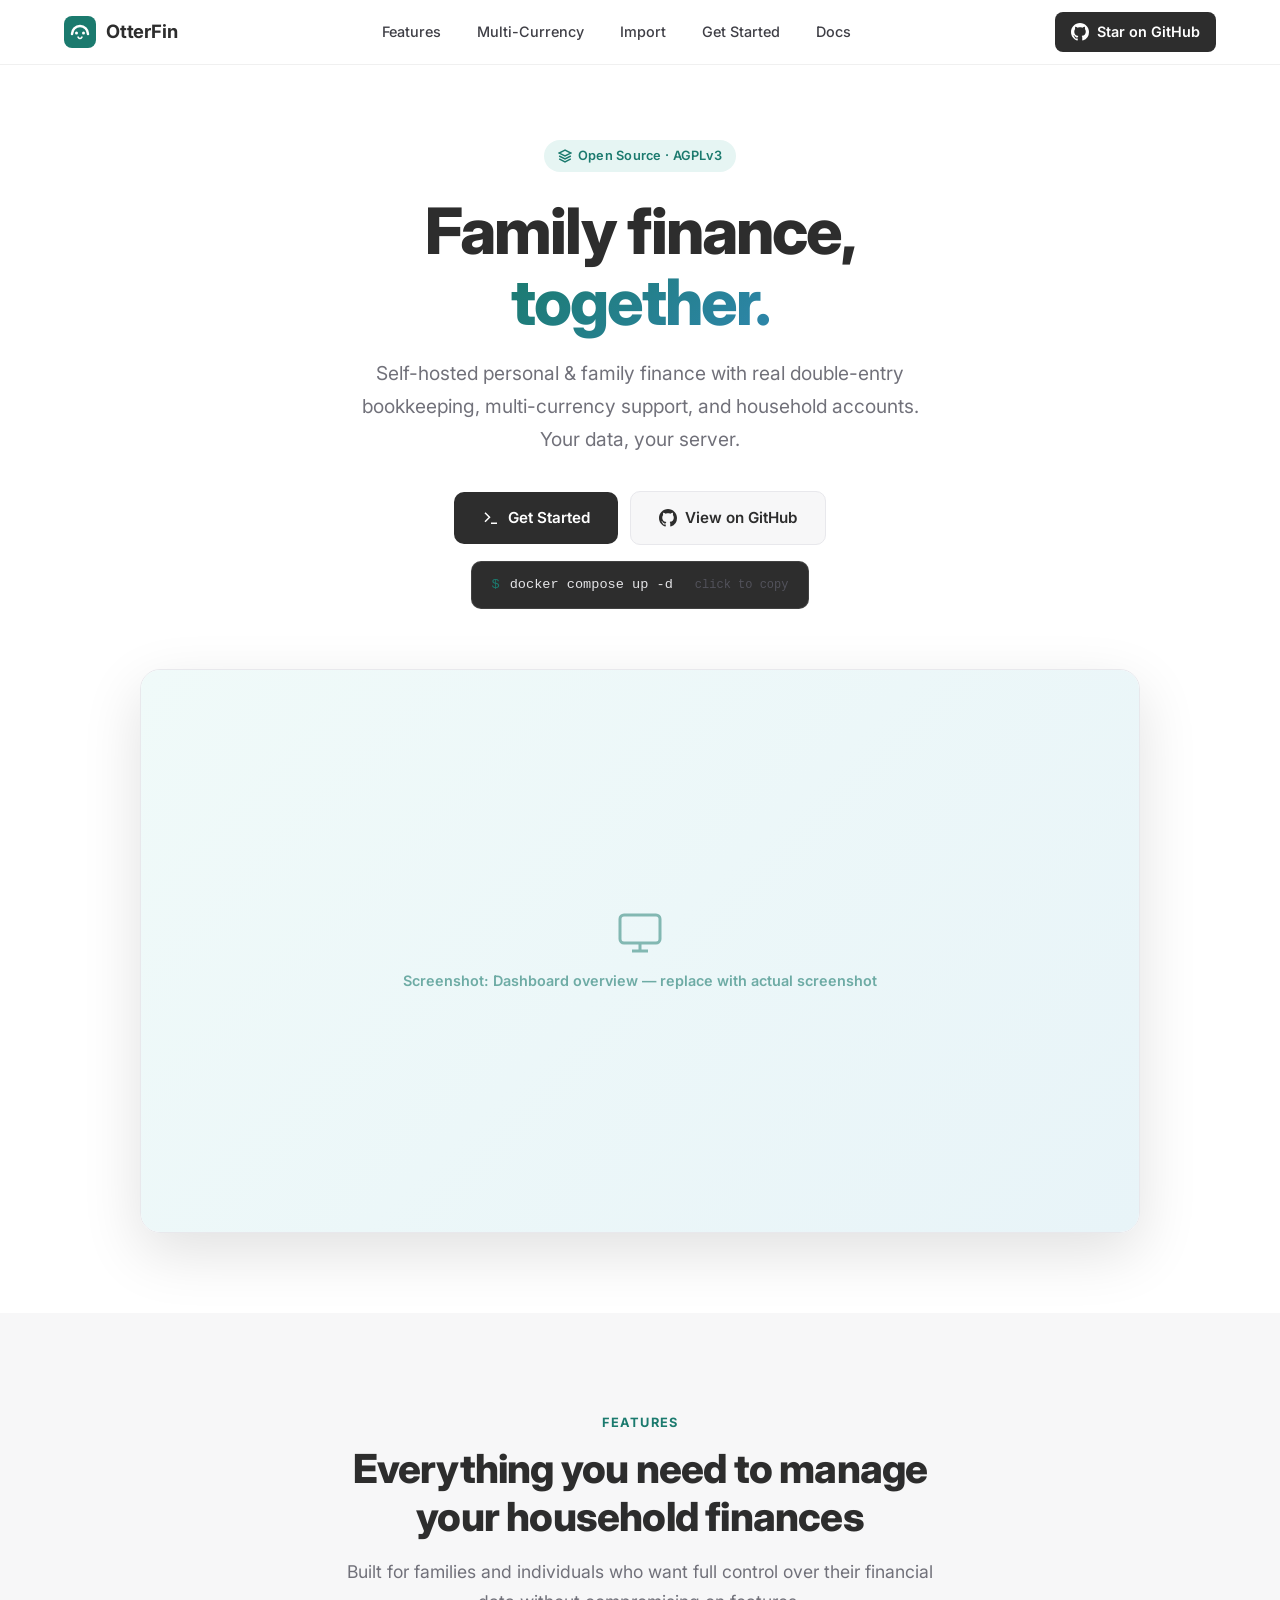
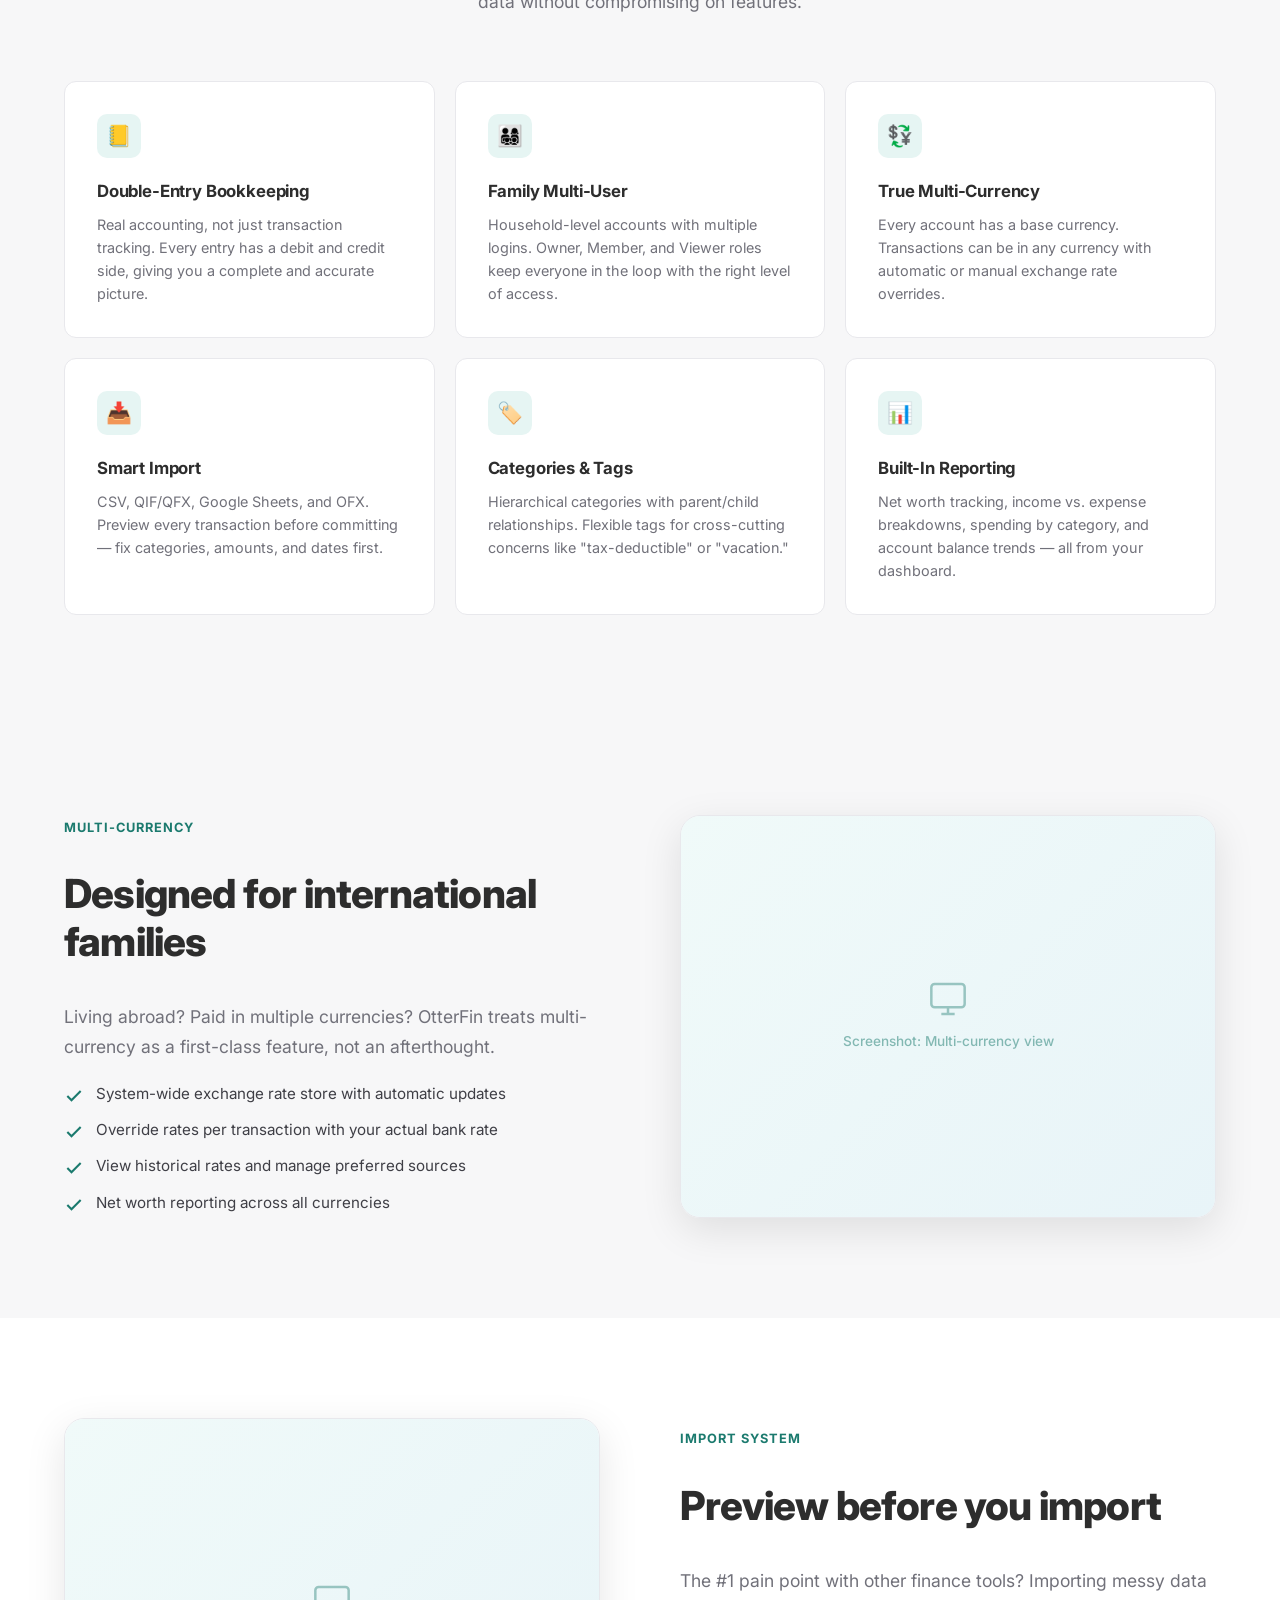
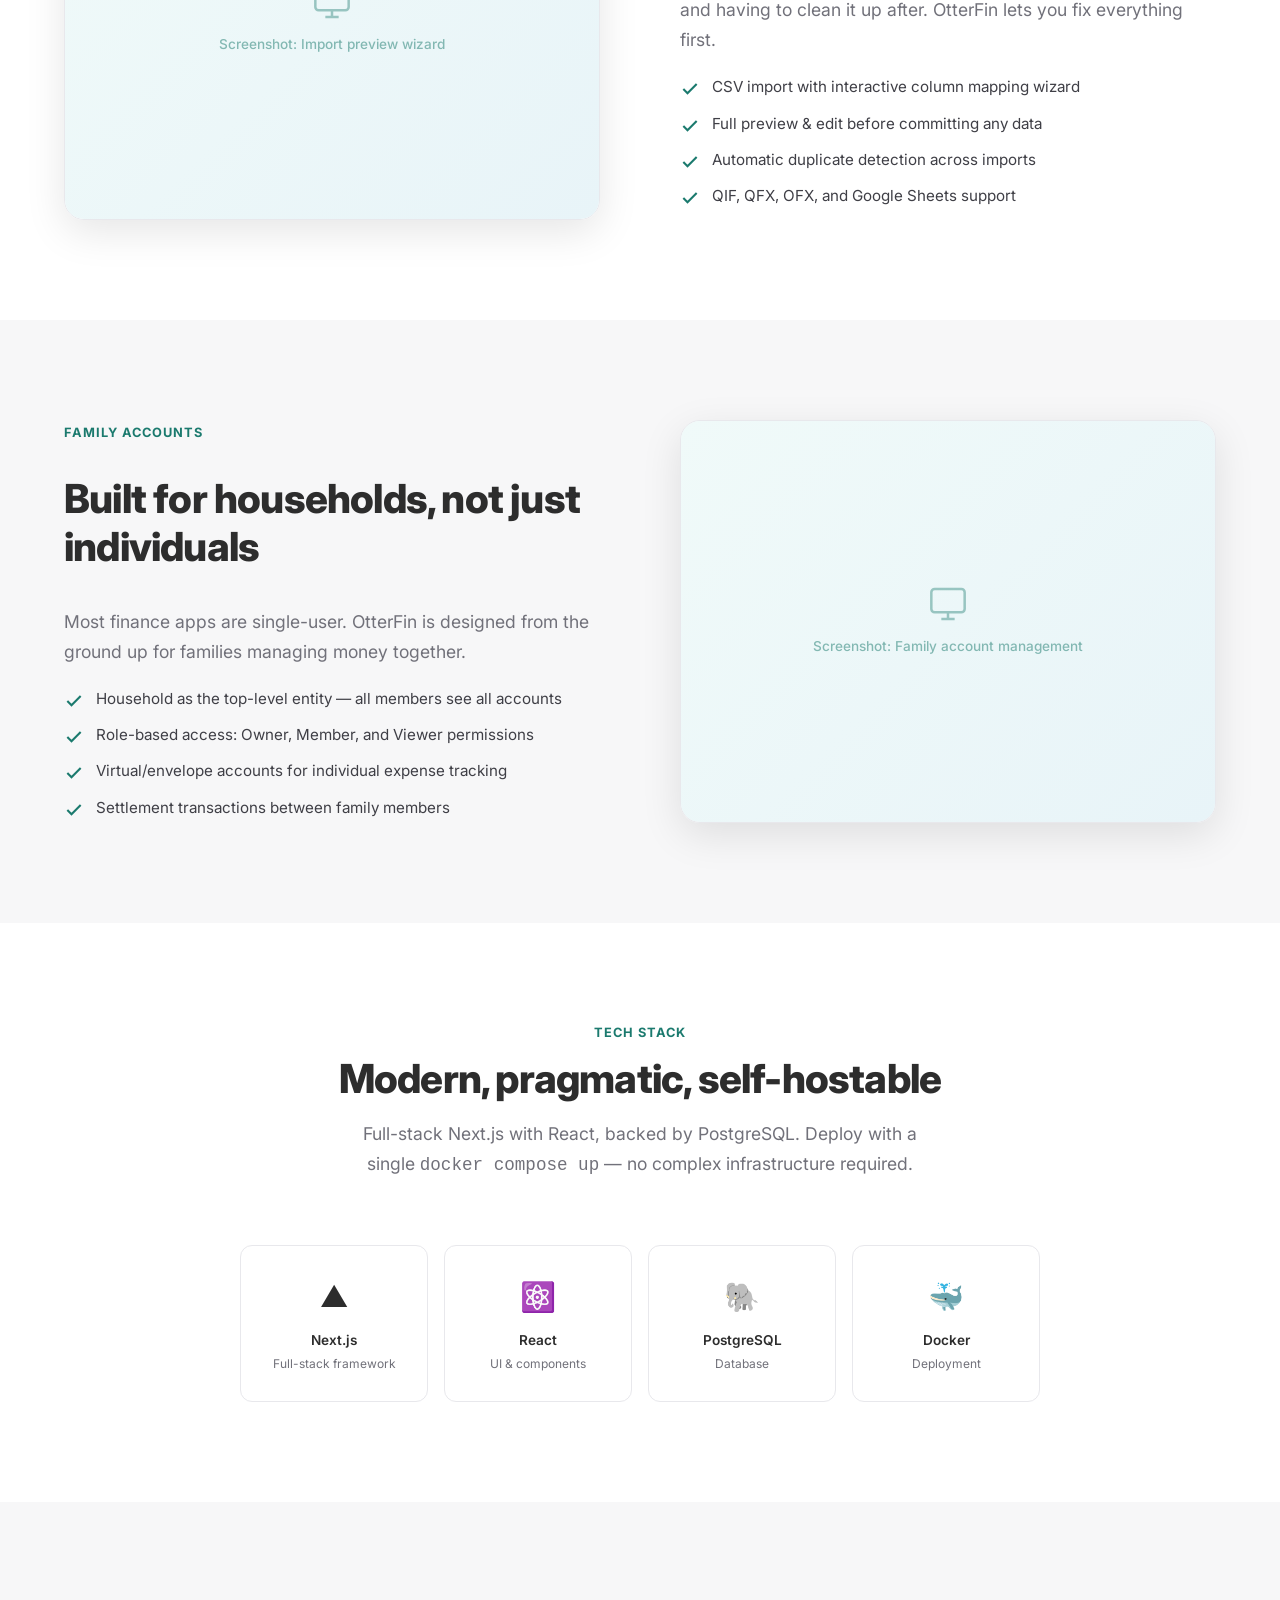
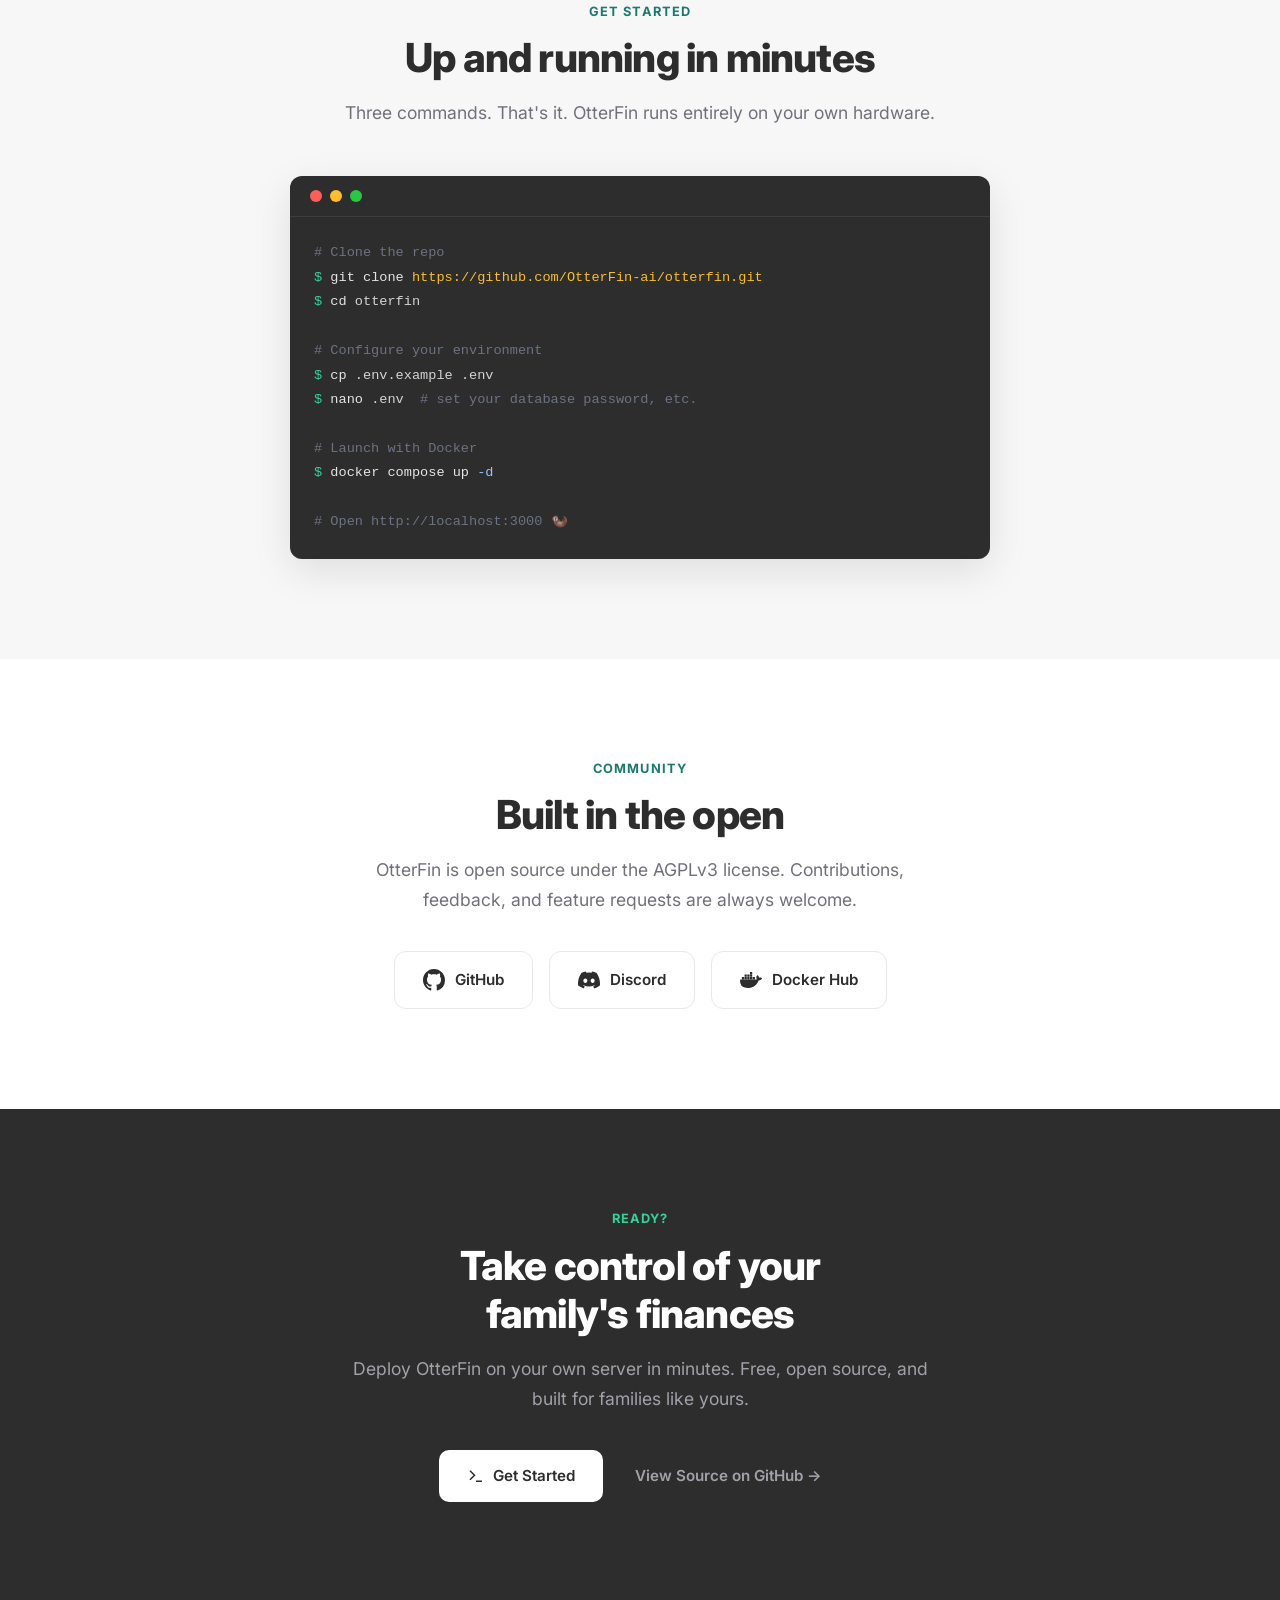
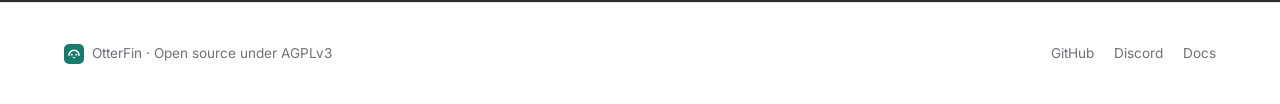
==== index.html @ 22806e37 "Add open-source landing page Single-page static site for GitHub Pages. Covers features, multi-curren" ====
<!DOCTYPE html>
<html lang="en">
<head>
  <meta charset="UTF-8">
  <meta name="viewport" content="width=device-width, initial-scale=1.0">
  <title>OtterFin — Family Finance, Together</title>
  <meta name="description" content="Self-hosted, open-source personal and family finance. Double-entry bookkeeping, multi-currency, multi-user households. Deploy with Docker in minutes.">
  <link rel="preconnect" href="https://fonts.googleapis.com">
  <link rel="preconnect" href="https://fonts.gstatic.com" crossorigin>
  <link href="https://fonts.googleapis.com/css2?family=Inter:wght@400;500;600;700;800&display=swap" rel="stylesheet">
  <style>
    /* ===== Reset & Base ===== */
    *, *::before, *::after { box-sizing: border-box; margin: 0; padding: 0; }

    :root {
      --teal: #1B7A6E;
      --teal-dark: #155f56;
      --teal-light: #e6f5f3;
      --ocean: #2E86AB;
      --brown: #8B6914;
      --cream: #FFF8F0;
      --charcoal: #2D2D2D;
      --gray-100: #f7f7f8;
      --gray-200: #e8e8ec;
      --gray-300: #d1d1d8;
      --gray-500: #71717a;
      --gray-700: #3f3f46;
      --radius: 12px;
      --radius-lg: 20px;
      --shadow-sm: 0 1px 2px rgba(0,0,0,0.05);
      --shadow-md: 0 4px 12px rgba(0,0,0,0.08);
      --shadow-lg: 0 12px 40px rgba(0,0,0,0.1);
      --shadow-xl: 0 20px 60px rgba(0,0,0,0.12);
    }

    html { scroll-behavior: smooth; }

    body {
      font-family: 'Inter', -apple-system, BlinkMacSystemFont, sans-serif;
      color: var(--charcoal);
      background: #fff;
      line-height: 1.6;
      -webkit-font-smoothing: antialiased;
    }

    a { color: inherit; text-decoration: none; }
    img { max-width: 100%; display: block; }

    /* ===== Utility ===== */
    .container {
      max-width: 1200px;
      margin: 0 auto;
      padding: 0 24px;
    }

    .badge {
      display: inline-flex;
      align-items: center;
      gap: 6px;
      padding: 6px 14px;
      border-radius: 100px;
      font-size: 0.8rem;
      font-weight: 600;
      letter-spacing: 0.02em;
    }

    .badge--teal {
      background: var(--teal-light);
      color: var(--teal);
    }

    .btn {
      display: inline-flex;
      align-items: center;
      gap: 8px;
      padding: 14px 28px;
      border-radius: 10px;
      font-size: 0.95rem;
      font-weight: 600;
      border: none;
      cursor: pointer;
      transition: all 0.2s ease;
      text-decoration: none;
    }

    .btn--primary {
      background: var(--charcoal);
      color: #fff;
    }
    .btn--primary:hover {
      background: #1a1a1a;
      transform: translateY(-1px);
      box-shadow: var(--shadow-md);
    }

    .btn--secondary {
      background: var(--gray-100);
      color: var(--charcoal);
      border: 1px solid var(--gray-200);
    }
    .btn--secondary:hover {
      background: var(--gray-200);
      transform: translateY(-1px);
    }

    .btn--ghost {
      background: transparent;
      color: var(--charcoal);
      padding: 14px 20px;
    }
    .btn--ghost:hover {
      background: var(--gray-100);
    }

    .section-label {
      font-size: 0.8rem;
      font-weight: 700;
      text-transform: uppercase;
      letter-spacing: 0.08em;
      color: var(--teal);
      margin-bottom: 12px;
    }

    .section-title {
      font-size: clamp(1.8rem, 4vw, 2.5rem);
      font-weight: 800;
      line-height: 1.2;
      letter-spacing: -0.02em;
      margin-bottom: 16px;
    }

    .section-subtitle {
      font-size: 1.1rem;
      color: var(--gray-500);
      max-width: 600px;
      line-height: 1.7;
    }

    /* ===== Nav ===== */
    .nav {
      position: fixed;
      top: 0;
      left: 0;
      right: 0;
      z-index: 100;
      background: rgba(255,255,255,0.85);
      backdrop-filter: blur(20px);
      -webkit-backdrop-filter: blur(20px);
      border-bottom: 1px solid rgba(0,0,0,0.06);
    }

    .nav__inner {
      display: flex;
      align-items: center;
      justify-content: space-between;
      height: 64px;
    }

    .nav__logo {
      display: flex;
      align-items: center;
      gap: 10px;
      font-size: 1.15rem;
      font-weight: 700;
      letter-spacing: -0.01em;
    }

    .nav__logo svg {
      width: 32px;
      height: 32px;
    }

    .nav__links {
      display: flex;
      align-items: center;
      gap: 4px;
      list-style: none;
    }

    .nav__links a {
      padding: 8px 16px;
      border-radius: 8px;
      font-size: 0.9rem;
      font-weight: 500;
      color: var(--gray-700);
      transition: all 0.15s ease;
    }
    .nav__links a:hover {
      background: var(--gray-100);
      color: var(--charcoal);
    }

    .nav__cta {
      display: flex;
      align-items: center;
      gap: 8px;
    }

    .nav__github {
      display: inline-flex;
      align-items: center;
      gap: 8px;
      padding: 8px 16px;
      border-radius: 8px;
      font-size: 0.9rem;
      font-weight: 600;
      background: var(--charcoal);
      color: #fff;
      transition: all 0.2s;
    }
    .nav__github:hover {
      background: #1a1a1a;
    }
    .nav__github svg { width: 18px; height: 18px; }

    .nav__mobile-toggle {
      display: none;
      background: none;
      border: none;
      cursor: pointer;
      padding: 8px;
    }

    /* ===== Hero ===== */
    .hero {
      padding: 140px 0 80px;
      text-align: center;
      overflow: hidden;
    }

    .hero__badge {
      margin-bottom: 24px;
    }

    .hero__title {
      font-size: clamp(2.5rem, 6vw, 4rem);
      font-weight: 800;
      line-height: 1.1;
      letter-spacing: -0.03em;
      margin-bottom: 20px;
      max-width: 800px;
      margin-left: auto;
      margin-right: auto;
    }

    .hero__title .highlight {
      background: linear-gradient(135deg, var(--teal), var(--ocean));
      -webkit-background-clip: text;
      -webkit-text-fill-color: transparent;
      background-clip: text;
    }

    .hero__subtitle {
      font-size: 1.2rem;
      color: var(--gray-500);
      max-width: 580px;
      margin: 0 auto 36px;
      line-height: 1.7;
    }

    .hero__actions {
      display: flex;
      align-items: center;
      justify-content: center;
      gap: 12px;
      margin-bottom: 16px;
      flex-wrap: wrap;
    }

    .hero__terminal {
      display: inline-flex;
      align-items: center;
      gap: 10px;
      background: var(--charcoal);
      color: #a1a1aa;
      padding: 12px 20px;
      border-radius: 10px;
      font-family: 'SF Mono', 'Fira Code', monospace;
      font-size: 0.85rem;
      margin-bottom: 60px;
      cursor: pointer;
      transition: all 0.2s;
      border: 1px solid rgba(255,255,255,0.1);
    }
    .hero__terminal:hover {
      border-color: rgba(255,255,255,0.2);
    }
    .hero__terminal code { color: #e4e4e7; }
    .hero__terminal .prompt { color: var(--teal); }
    .hero__terminal .copy-hint {
      font-size: 0.75rem;
      color: #52525b;
      margin-left: 12px;
    }

    .hero__screenshot {
      max-width: 1000px;
      margin: 0 auto;
      border-radius: var(--radius-lg);
      overflow: hidden;
      box-shadow: var(--shadow-xl);
      border: 1px solid var(--gray-200);
    }

    .hero__screenshot-placeholder {
      background: linear-gradient(135deg, #f0faf9, #e8f4f8);
      aspect-ratio: 16/9;
      display: flex;
      flex-direction: column;
      align-items: center;
      justify-content: center;
      gap: 12px;
      color: var(--teal);
      font-weight: 600;
    }
    .hero__screenshot-placeholder svg { width: 48px; height: 48px; opacity: 0.5; }
    .hero__screenshot-placeholder span { opacity: 0.6; font-size: 0.9rem; }

    /* ===== Features Grid ===== */
    .features {
      padding: 100px 0;
      background: var(--gray-100);
    }

    .features__header {
      text-align: center;
      margin-bottom: 64px;
    }
    .features__header .section-subtitle {
      margin: 0 auto;
    }

    .features__grid {
      display: grid;
      grid-template-columns: repeat(3, 1fr);
      gap: 20px;
    }

    .feature-card {
      background: #fff;
      border-radius: var(--radius);
      padding: 32px;
      border: 1px solid var(--gray-200);
      transition: all 0.2s ease;
    }
    .feature-card:hover {
      border-color: var(--gray-300);
      box-shadow: var(--shadow-md);
      transform: translateY(-2px);
    }

    .feature-card__icon {
      width: 44px;
      height: 44px;
      border-radius: 10px;
      background: var(--teal-light);
      color: var(--teal);
      display: flex;
      align-items: center;
      justify-content: center;
      margin-bottom: 20px;
      font-size: 1.3rem;
    }

    .feature-card__title {
      font-size: 1.05rem;
      font-weight: 700;
      margin-bottom: 8px;
      letter-spacing: -0.01em;
    }

    .feature-card__desc {
      font-size: 0.9rem;
      color: var(--gray-500);
      line-height: 1.6;
    }

    /* ===== Showcase Sections (alternating) ===== */
    .showcase {
      padding: 100px 0;
    }
    .showcase:nth-child(even) {
      background: var(--gray-100);
    }

    .showcase__inner {
      display: grid;
      grid-template-columns: 1fr 1fr;
      gap: 80px;
      align-items: center;
    }

    .showcase__inner--reversed {
      direction: rtl;
    }
    .showcase__inner--reversed > * {
      direction: ltr;
    }

    .showcase__content {
      display: flex;
      flex-direction: column;
      gap: 20px;
    }

    .showcase__list {
      list-style: none;
      display: flex;
      flex-direction: column;
      gap: 12px;
    }

    .showcase__list li {
      display: flex;
      align-items: flex-start;
      gap: 12px;
      font-size: 0.95rem;
      color: var(--gray-700);
      line-height: 1.6;
    }
    .showcase__list li svg {
      flex-shrink: 0;
      margin-top: 4px;
      color: var(--teal);
    }

    .showcase__screenshot {
      border-radius: var(--radius-lg);
      overflow: hidden;
      box-shadow: var(--shadow-lg);
      border: 1px solid var(--gray-200);
    }

    .showcase__screenshot-placeholder {
      background: linear-gradient(135deg, #f0faf9, #e8f4f8);
      aspect-ratio: 4/3;
      display: flex;
      flex-direction: column;
      align-items: center;
      justify-content: center;
      gap: 12px;
      color: var(--teal);
    }
    .showcase__screenshot-placeholder svg { width: 40px; height: 40px; opacity: 0.4; }
    .showcase__screenshot-placeholder span { opacity: 0.5; font-size: 0.85rem; font-weight: 500; }

    /* ===== Tech Stack ===== */
    .stack {
      padding: 100px 0;
    }

    .stack__header {
      text-align: center;
      margin-bottom: 64px;
    }
    .stack__header .section-subtitle { margin: 0 auto; }

    .stack__grid {
      display: grid;
      grid-template-columns: repeat(4, 1fr);
      gap: 16px;
      max-width: 800px;
      margin: 0 auto;
    }

    .stack__item {
      text-align: center;
      padding: 28px 20px;
      border-radius: var(--radius);
      border: 1px solid var(--gray-200);
      background: #fff;
      transition: all 0.2s;
    }
    .stack__item:hover {
      border-color: var(--teal);
      box-shadow: var(--shadow-sm);
    }

    .stack__item-icon {
      font-size: 1.8rem;
      margin-bottom: 10px;
    }

    .stack__item-name {
      font-size: 0.85rem;
      font-weight: 600;
      color: var(--charcoal);
    }
    .stack__item-desc {
      font-size: 0.75rem;
      color: var(--gray-500);
      margin-top: 2px;
    }

    /* ===== Quick Start ===== */
    .quickstart {
      padding: 100px 0;
      background: var(--gray-100);
    }

    .quickstart__header {
      text-align: center;
      margin-bottom: 48px;
    }
    .quickstart__header .section-subtitle { margin: 0 auto; }

    .quickstart__code {
      max-width: 700px;
      margin: 0 auto;
      background: var(--charcoal);
      border-radius: var(--radius);
      overflow: hidden;
      box-shadow: var(--shadow-lg);
    }

    .quickstart__code-header {
      display: flex;
      align-items: center;
      gap: 8px;
      padding: 14px 20px;
      border-bottom: 1px solid rgba(255,255,255,0.08);
    }
    .quickstart__code-header span {
      width: 12px; height: 12px;
      border-radius: 50%;
    }
    .quickstart__code-header span:nth-child(1) { background: #ff5f57; }
    .quickstart__code-header span:nth-child(2) { background: #febc2e; }
    .quickstart__code-header span:nth-child(3) { background: #28c840; }

    .quickstart__code pre {
      padding: 24px;
      overflow-x: auto;
      font-family: 'SF Mono', 'Fira Code', 'Cascadia Code', monospace;
      font-size: 0.85rem;
      line-height: 1.8;
      color: #d4d4d8;
    }

    .quickstart__code pre .comment { color: #6b7280; }
    .quickstart__code pre .command { color: #e4e4e7; }
    .quickstart__code pre .prompt { color: #34d399; }
    .quickstart__code pre .flag { color: #93c5fd; }
    .quickstart__code pre .url { color: #fbbf24; }

    /* ===== Community ===== */
    .community {
      padding: 100px 0;
    }

    .community__inner {
      text-align: center;
    }

    .community__links {
      display: flex;
      justify-content: center;
      gap: 16px;
      margin-top: 36px;
      flex-wrap: wrap;
    }

    .community__link {
      display: inline-flex;
      align-items: center;
      gap: 10px;
      padding: 16px 28px;
      border-radius: var(--radius);
      border: 1px solid var(--gray-200);
      font-weight: 600;
      font-size: 0.95rem;
      transition: all 0.2s;
      background: #fff;
    }
    .community__link:hover {
      border-color: var(--teal);
      box-shadow: var(--shadow-md);
      transform: translateY(-2px);
    }
    .community__link svg { width: 22px; height: 22px; }

    /* ===== CTA ===== */
    .cta {
      padding: 100px 0;
      background: var(--charcoal);
      color: #fff;
      text-align: center;
    }

    .cta .section-label { color: #34d399; }
    .cta .section-title { color: #fff; }
    .cta .section-subtitle {
      color: #a1a1aa;
      margin: 0 auto 36px;
    }

    .cta__actions {
      display: flex;
      justify-content: center;
      gap: 12px;
      flex-wrap: wrap;
    }

    .cta .btn--primary {
      background: #fff;
      color: var(--charcoal);
    }
    .cta .btn--primary:hover {
      background: #f4f4f5;
    }

    .cta .btn--ghost {
      color: #a1a1aa;
    }
    .cta .btn--ghost:hover {
      background: rgba(255,255,255,0.08);
      color: #fff;
    }

    /* ===== Footer ===== */
    .footer {
      padding: 40px 0;
      border-top: 1px solid var(--gray-200);
    }

    .footer__inner {
      display: flex;
      align-items: center;
      justify-content: space-between;
    }

    .footer__left {
      display: flex;
      align-items: center;
      gap: 8px;
      font-size: 0.85rem;
      color: var(--gray-500);
    }
    .footer__left svg { width: 20px; height: 20px; }

    .footer__right {
      display: flex;
      align-items: center;
      gap: 20px;
      font-size: 0.85rem;
      color: var(--gray-500);
    }
    .footer__right a:hover { color: var(--charcoal); }

    /* ===== Responsive ===== */
    @media (max-width: 900px) {
      .features__grid {
        grid-template-columns: repeat(2, 1fr);
      }
      .showcase__inner,
      .showcase__inner--reversed {
        grid-template-columns: 1fr;
        gap: 40px;
        direction: ltr;
      }
      .stack__grid {
        grid-template-columns: repeat(2, 1fr);
      }
      .nav__links {
        display: none;
      }
      .nav__mobile-toggle {
        display: block;
      }
    }

    @media (max-width: 600px) {
      .features__grid {
        grid-template-columns: 1fr;
      }
      .hero__actions {
        flex-direction: column;
      }
      .hero__terminal {
        font-size: 0.75rem;
      }
      .footer__inner {
        flex-direction: column;
        gap: 12px;
        text-align: center;
      }
    }
  </style>
</head>
<body>

  <!-- Nav -->
  <nav class="nav">
    <div class="container nav__inner">
      <a href="#" class="nav__logo">
        <svg viewBox="0 0 32 32" fill="none" xmlns="http://www.w3.org/2000/svg">
          <rect width="32" height="32" rx="8" fill="#1B7A6E"/>
          <path d="M8 18c0-4.4 3.6-8 8-8s8 3.6 8 8" stroke="#fff" stroke-width="2.5" stroke-linecap="round"/>
          <circle cx="12.5" cy="17" r="1.5" fill="#fff"/>
          <circle cx="19.5" cy="17" r="1.5" fill="#fff"/>
          <path d="M14 21c0 0 1 1.5 2 1.5s2-1.5 2-1.5" stroke="#fff" stroke-width="1.5" stroke-linecap="round"/>
        </svg>
        OtterFin
      </a>

      <ul class="nav__links">
        <li><a href="#features">Features</a></li>
        <li><a href="#multicurrency">Multi-Currency</a></li>
        <li><a href="#import">Import</a></li>
        <li><a href="#quickstart">Get Started</a></li>
        <li><a href="https://github.com/OtterFin-ai/otterfin/wiki" target="_blank">Docs</a></li>
      </ul>

      <div class="nav__cta">
        <a href="https://github.com/OtterFin-ai/otterfin" target="_blank" class="nav__github">
          <svg viewBox="0 0 24 24" fill="currentColor"><path d="M12 0C5.37 0 0 5.37 0 12c0 5.31 3.435 9.795 8.205 11.385.6.105.825-.255.825-.57 0-.285-.015-1.23-.015-2.235-3.015.555-3.795-.735-4.035-1.41-.135-.345-.72-1.41-1.23-1.695-.42-.225-1.02-.78-.015-.795.945-.015 1.62.87 1.845 1.23 1.08 1.815 2.805 1.305 3.495.99.105-.78.42-1.305.765-1.605-2.67-.3-5.46-1.335-5.46-5.925 0-1.305.465-2.385 1.23-3.225-.12-.3-.54-1.53.12-3.18 0 0 1.005-.315 3.3 1.23.96-.27 1.98-.405 3-.405s2.04.135 3 .405c2.295-1.56 3.3-1.23 3.3-1.23.66 1.65.24 2.88.12 3.18.765.84 1.23 1.905 1.23 3.225 0 4.605-2.805 5.625-5.475 5.925.435.375.81 1.095.81 2.22 0 1.605-.015 2.895-.015 3.3 0 .315.225.69.825.57A12.02 12.02 0 0024 12c0-6.63-5.37-12-12-12z"/></svg>
          Star on GitHub
        </a>
      </div>

      <button class="nav__mobile-toggle" aria-label="Toggle menu" onclick="document.querySelector('.nav__links').classList.toggle('nav__links--open')">
        <svg width="24" height="24" viewBox="0 0 24 24" fill="none" stroke="currentColor" stroke-width="2"><path d="M3 12h18M3 6h18M3 18h18"/></svg>
      </button>
    </div>
  </nav>

  <!-- Hero -->
  <section class="hero">
    <div class="container">
      <div class="hero__badge">
        <span class="badge badge--teal">
          <svg width="14" height="14" viewBox="0 0 24 24" fill="none" stroke="currentColor" stroke-width="2.5"><path d="M12 2L2 7l10 5 10-5-10-5zM2 17l10 5 10-5M2 12l10 5 10-5"/></svg>
          Open Source &middot; AGPLv3
        </span>
      </div>

      <h1 class="hero__title">
        Family finance,<br><span class="highlight">together.</span>
      </h1>

      <p class="hero__subtitle">
        Self-hosted personal &amp; family finance with real double-entry bookkeeping, multi-currency support, and household accounts. Your data, your server.
      </p>

      <div class="hero__actions">
        <a href="#quickstart" class="btn btn--primary">
          <svg width="18" height="18" viewBox="0 0 24 24" fill="none" stroke="currentColor" stroke-width="2"><path d="M4 17l6-6-6-6"/><path d="M12 19h8"/></svg>
          Get Started
        </a>
        <a href="https://github.com/OtterFin-ai/otterfin" target="_blank" class="btn btn--secondary">
          <svg width="18" height="18" viewBox="0 0 24 24" fill="currentColor"><path d="M12 0C5.37 0 0 5.37 0 12c0 5.31 3.435 9.795 8.205 11.385.6.105.825-.255.825-.57 0-.285-.015-1.23-.015-2.235-3.015.555-3.795-.735-4.035-1.41-.135-.345-.72-1.41-1.23-1.695-.42-.225-1.02-.78-.015-.795.945-.015 1.62.87 1.845 1.23 1.08 1.815 2.805 1.305 3.495.99.105-.78.42-1.305.765-1.605-2.67-.3-5.46-1.335-5.46-5.925 0-1.305.465-2.385 1.23-3.225-.12-.3-.54-1.53.12-3.18 0 0 1.005-.315 3.3 1.23.96-.27 1.98-.405 3-.405s2.04.135 3 .405c2.295-1.56 3.3-1.23 3.3-1.23.66 1.65.24 2.88.12 3.18.765.84 1.23 1.905 1.23 3.225 0 4.605-2.805 5.625-5.475 5.925.435.375.81 1.095.81 2.22 0 1.605-.015 2.895-.015 3.3 0 .315.225.69.825.57A12.02 12.02 0 0024 12c0-6.63-5.37-12-12-12z"/></svg>
          View on GitHub
        </a>
      </div>

      <div class="hero__terminal" onclick="navigator.clipboard.writeText('docker compose up -d')">
        <span class="prompt">$</span>
        <code>docker compose up -d</code>
        <span class="copy-hint">click to copy</span>
      </div>

      <div class="hero__screenshot">
        <!-- TODO: Replace with actual screenshot -->
        <div class="hero__screenshot-placeholder">
          <svg viewBox="0 0 24 24" fill="none" stroke="currentColor" stroke-width="1.5"><rect x="2" y="3" width="20" height="14" rx="2"/><path d="M8 21h8M12 17v4"/></svg>
          <span>Screenshot: Dashboard overview — replace with actual screenshot</span>
        </div>
      </div>
    </div>
  </section>

  <!-- Features Grid -->
  <section class="features" id="features">
    <div class="container">
      <div class="features__header">
        <p class="section-label">Features</p>
        <h2 class="section-title">Everything you need to manage<br>your household finances</h2>
        <p class="section-subtitle">Built for families and individuals who want full control over their financial data without compromising on features.</p>
      </div>

      <div class="features__grid">
        <div class="feature-card">
          <div class="feature-card__icon">📒</div>
          <h3 class="feature-card__title">Double-Entry Bookkeeping</h3>
          <p class="feature-card__desc">Real accounting, not just transaction tracking. Every entry has a debit and credit side, giving you a complete and accurate picture.</p>
        </div>

        <div class="feature-card">
          <div class="feature-card__icon">👨‍👩‍👧‍👦</div>
          <h3 class="feature-card__title">Family Multi-User</h3>
          <p class="feature-card__desc">Household-level accounts with multiple logins. Owner, Member, and Viewer roles keep everyone in the loop with the right level of access.</p>
        </div>

        <div class="feature-card">
          <div class="feature-card__icon">💱</div>
          <h3 class="feature-card__title">True Multi-Currency</h3>
          <p class="feature-card__desc">Every account has a base currency. Transactions can be in any currency with automatic or manual exchange rate overrides.</p>
        </div>

        <div class="feature-card">
          <div class="feature-card__icon">📥</div>
          <h3 class="feature-card__title">Smart Import</h3>
          <p class="feature-card__desc">CSV, QIF/QFX, Google Sheets, and OFX. Preview every transaction before committing — fix categories, amounts, and dates first.</p>
        </div>

        <div class="feature-card">
          <div class="feature-card__icon">🏷️</div>
          <h3 class="feature-card__title">Categories &amp; Tags</h3>
          <p class="feature-card__desc">Hierarchical categories with parent/child relationships. Flexible tags for cross-cutting concerns like "tax-deductible" or "vacation."</p>
        </div>

        <div class="feature-card">
          <div class="feature-card__icon">📊</div>
          <h3 class="feature-card__title">Built-In Reporting</h3>
          <p class="feature-card__desc">Net worth tracking, income vs. expense breakdowns, spending by category, and account balance trends — all from your dashboard.</p>
        </div>
      </div>
    </div>
  </section>

  <!-- Showcase: Multi-Currency -->
  <section class="showcase" id="multicurrency">
    <div class="container">
      <div class="showcase__inner">
        <div class="showcase__content">
          <p class="section-label">Multi-Currency</p>
          <h2 class="section-title">Designed for international families</h2>
          <p class="section-subtitle">Living abroad? Paid in multiple currencies? OtterFin treats multi-currency as a first-class feature, not an afterthought.</p>
          <ul class="showcase__list">
            <li>
              <svg width="20" height="20" viewBox="0 0 24 24" fill="none" stroke="currentColor" stroke-width="2.5"><polyline points="20 6 9 17 4 12"/></svg>
              System-wide exchange rate store with automatic updates
            </li>
            <li>
              <svg width="20" height="20" viewBox="0 0 24 24" fill="none" stroke="currentColor" stroke-width="2.5"><polyline points="20 6 9 17 4 12"/></svg>
              Override rates per transaction with your actual bank rate
            </li>
            <li>
              <svg width="20" height="20" viewBox="0 0 24 24" fill="none" stroke="currentColor" stroke-width="2.5"><polyline points="20 6 9 17 4 12"/></svg>
              View historical rates and manage preferred sources
            </li>
            <li>
              <svg width="20" height="20" viewBox="0 0 24 24" fill="none" stroke="currentColor" stroke-width="2.5"><polyline points="20 6 9 17 4 12"/></svg>
              Net worth reporting across all currencies
            </li>
          </ul>
        </div>
        <div class="showcase__screenshot">
          <!-- TODO: Replace with actual screenshot -->
          <div class="showcase__screenshot-placeholder">
            <svg viewBox="0 0 24 24" fill="none" stroke="currentColor" stroke-width="1.5"><rect x="2" y="3" width="20" height="14" rx="2"/><path d="M8 21h8M12 17v4"/></svg>
            <span>Screenshot: Multi-currency view</span>
          </div>
        </div>
      </div>
    </div>
  </section>

  <!-- Showcase: Import -->
  <section class="showcase" id="import">
    <div class="container">
      <div class="showcase__inner showcase__inner--reversed">
        <div class="showcase__content">
          <p class="section-label">Import System</p>
          <h2 class="section-title">Preview before you import</h2>
          <p class="section-subtitle">The #1 pain point with other finance tools? Importing messy data and having to clean it up after. OtterFin lets you fix everything first.</p>
          <ul class="showcase__list">
            <li>
              <svg width="20" height="20" viewBox="0 0 24 24" fill="none" stroke="currentColor" stroke-width="2.5"><polyline points="20 6 9 17 4 12"/></svg>
              CSV import with interactive column mapping wizard
            </li>
            <li>
              <svg width="20" height="20" viewBox="0 0 24 24" fill="none" stroke="currentColor" stroke-width="2.5"><polyline points="20 6 9 17 4 12"/></svg>
              Full preview &amp; edit before committing any data
            </li>
            <li>
              <svg width="20" height="20" viewBox="0 0 24 24" fill="none" stroke="currentColor" stroke-width="2.5"><polyline points="20 6 9 17 4 12"/></svg>
              Automatic duplicate detection across imports
            </li>
            <li>
              <svg width="20" height="20" viewBox="0 0 24 24" fill="none" stroke="currentColor" stroke-width="2.5"><polyline points="20 6 9 17 4 12"/></svg>
              QIF, QFX, OFX, and Google Sheets support
            </li>
          </ul>
        </div>
        <div class="showcase__screenshot">
          <!-- TODO: Replace with actual screenshot -->
          <div class="showcase__screenshot-placeholder">
            <svg viewBox="0 0 24 24" fill="none" stroke="currentColor" stroke-width="1.5"><rect x="2" y="3" width="20" height="14" rx="2"/><path d="M8 21h8M12 17v4"/></svg>
            <span>Screenshot: Import preview wizard</span>
          </div>
        </div>
      </div>
    </div>
  </section>

  <!-- Showcase: Family -->
  <section class="showcase" id="family">
    <div class="container">
      <div class="showcase__inner">
        <div class="showcase__content">
          <p class="section-label">Family Accounts</p>
          <h2 class="section-title">Built for households, not just individuals</h2>
          <p class="section-subtitle">Most finance apps are single-user. OtterFin is designed from the ground up for families managing money together.</p>
          <ul class="showcase__list">
            <li>
              <svg width="20" height="20" viewBox="0 0 24 24" fill="none" stroke="currentColor" stroke-width="2.5"><polyline points="20 6 9 17 4 12"/></svg>
              Household as the top-level entity — all members see all accounts
            </li>
            <li>
              <svg width="20" height="20" viewBox="0 0 24 24" fill="none" stroke="currentColor" stroke-width="2.5"><polyline points="20 6 9 17 4 12"/></svg>
              Role-based access: Owner, Member, and Viewer permissions
            </li>
            <li>
              <svg width="20" height="20" viewBox="0 0 24 24" fill="none" stroke="currentColor" stroke-width="2.5"><polyline points="20 6 9 17 4 12"/></svg>
              Virtual/envelope accounts for individual expense tracking
            </li>
            <li>
              <svg width="20" height="20" viewBox="0 0 24 24" fill="none" stroke="currentColor" stroke-width="2.5"><polyline points="20 6 9 17 4 12"/></svg>
              Settlement transactions between family members
            </li>
          </ul>
        </div>
        <div class="showcase__screenshot">
          <!-- TODO: Replace with actual screenshot -->
          <div class="showcase__screenshot-placeholder">
            <svg viewBox="0 0 24 24" fill="none" stroke="currentColor" stroke-width="1.5"><rect x="2" y="3" width="20" height="14" rx="2"/><path d="M8 21h8M12 17v4"/></svg>
            <span>Screenshot: Family account management</span>
          </div>
        </div>
      </div>
    </div>
  </section>

  <!-- Tech Stack -->
  <section class="stack" id="stack">
    <div class="container">
      <div class="stack__header">
        <p class="section-label">Tech Stack</p>
        <h2 class="section-title">Modern, pragmatic, self-hostable</h2>
        <p class="section-subtitle">Full-stack Next.js with React, backed by PostgreSQL. Deploy with a single <code>docker compose up</code> — no complex infrastructure required.</p>
      </div>

      <div class="stack__grid">
        <div class="stack__item">
          <div class="stack__item-icon">▲</div>
          <div class="stack__item-name">Next.js</div>
          <div class="stack__item-desc">Full-stack framework</div>
        </div>
        <div class="stack__item">
          <div class="stack__item-icon">⚛️</div>
          <div class="stack__item-name">React</div>
          <div class="stack__item-desc">UI & components</div>
        </div>
        <div class="stack__item">
          <div class="stack__item-icon">🐘</div>
          <div class="stack__item-name">PostgreSQL</div>
          <div class="stack__item-desc">Database</div>
        </div>
        <div class="stack__item">
          <div class="stack__item-icon">🐳</div>
          <div class="stack__item-name">Docker</div>
          <div class="stack__item-desc">Deployment</div>
        </div>
      </div>
    </div>
  </section>

  <!-- Quick Start -->
  <section class="quickstart" id="quickstart">
    <div class="container">
      <div class="quickstart__header">
        <p class="section-label">Get Started</p>
        <h2 class="section-title">Up and running in minutes</h2>
        <p class="section-subtitle">Three commands. That's it. OtterFin runs entirely on your own hardware.</p>
      </div>

      <div class="quickstart__code">
        <div class="quickstart__code-header">
          <span></span><span></span><span></span>
        </div>
        <pre><span class="comment"># Clone the repo</span>
<span class="prompt">$</span> <span class="command">git clone</span> <span class="url">https://github.com/OtterFin-ai/otterfin.git</span>
<span class="prompt">$</span> <span class="command">cd</span> otterfin

<span class="comment"># Configure your environment</span>
<span class="prompt">$</span> <span class="command">cp</span> .env.example .env
<span class="prompt">$</span> <span class="command">nano</span> .env  <span class="comment"># set your database password, etc.</span>

<span class="comment"># Launch with Docker</span>
<span class="prompt">$</span> <span class="command">docker compose up</span> <span class="flag">-d</span>

<span class="comment"># Open http://localhost:3000 🦦</span></pre>
      </div>
    </div>
  </section>

  <!-- Community -->
  <section class="community" id="community">
    <div class="container community__inner">
      <p class="section-label">Community</p>
      <h2 class="section-title">Built in the open</h2>
      <p class="section-subtitle" style="margin: 0 auto;">OtterFin is open source under the AGPLv3 license. Contributions, feedback, and feature requests are always welcome.</p>

      <div class="community__links">
        <a href="https://github.com/OtterFin-ai/otterfin" target="_blank" class="community__link">
          <svg viewBox="0 0 24 24" fill="currentColor"><path d="M12 0C5.37 0 0 5.37 0 12c0 5.31 3.435 9.795 8.205 11.385.6.105.825-.255.825-.57 0-.285-.015-1.23-.015-2.235-3.015.555-3.795-.735-4.035-1.41-.135-.345-.72-1.41-1.23-1.695-.42-.225-1.02-.78-.015-.795.945-.015 1.62.87 1.845 1.23 1.08 1.815 2.805 1.305 3.495.99.105-.78.42-1.305.765-1.605-2.67-.3-5.46-1.335-5.46-5.925 0-1.305.465-2.385 1.23-3.225-.12-.3-.54-1.53.12-3.18 0 0 1.005-.315 3.3 1.23.96-.27 1.98-.405 3-.405s2.04.135 3 .405c2.295-1.56 3.3-1.23 3.3-1.23.66 1.65.24 2.88.12 3.18.765.84 1.23 1.905 1.23 3.225 0 4.605-2.805 5.625-5.475 5.925.435.375.81 1.095.81 2.22 0 1.605-.015 2.895-.015 3.3 0 .315.225.69.825.57A12.02 12.02 0 0024 12c0-6.63-5.37-12-12-12z"/></svg>
          GitHub
        </a>
        <a href="https://discord.gg/JuQNMMqpTD" target="_blank" class="community__link">
          <svg viewBox="0 0 24 24" fill="currentColor"><path d="M20.317 4.37a19.791 19.791 0 00-4.885-1.515.074.074 0 00-.079.037c-.21.375-.444.864-.608 1.25a18.27 18.27 0 00-5.487 0 12.64 12.64 0 00-.617-1.25.077.077 0 00-.079-.037A19.736 19.736 0 003.677 4.37a.07.07 0 00-.032.027C.533 9.046-.32 13.58.099 18.057a.082.082 0 00.031.057 19.9 19.9 0 005.993 3.03.078.078 0 00.084-.028c.462-.63.874-1.295 1.226-1.994a.076.076 0 00-.041-.106 13.107 13.107 0 01-1.872-.892.077.077 0 01-.008-.128 10.2 10.2 0 00.372-.292.074.074 0 01.077-.01c3.928 1.793 8.18 1.793 12.062 0a.074.074 0 01.078.01c.12.098.246.198.373.292a.077.077 0 01-.006.127 12.299 12.299 0 01-1.873.892.077.077 0 00-.041.107c.36.698.772 1.362 1.225 1.993a.076.076 0 00.084.028 19.839 19.839 0 006.002-3.03.077.077 0 00.032-.054c.5-5.177-.838-9.674-3.549-13.66a.061.061 0 00-.031-.03zM8.02 15.33c-1.183 0-2.157-1.085-2.157-2.419 0-1.333.956-2.419 2.157-2.419 1.21 0 2.176 1.095 2.157 2.42 0 1.333-.956 2.418-2.157 2.418zm7.975 0c-1.183 0-2.157-1.085-2.157-2.419 0-1.333.956-2.419 2.157-2.419 1.21 0 2.176 1.095 2.157 2.42 0 1.333-.947 2.418-2.157 2.418z"/></svg>
          Discord
        </a>
        <a href="https://hub.docker.com/repository/docker/otterfinai/otterfinai/general" target="_blank" class="community__link">
          <svg viewBox="0 0 24 24" fill="currentColor"><path d="M13.983 11.078h2.119a.186.186 0 00.186-.185V9.006a.186.186 0 00-.186-.186h-2.119a.185.185 0 00-.185.185v1.888c0 .102.083.185.185.185m-2.954-5.43h2.118a.186.186 0 00.186-.186V3.574a.186.186 0 00-.186-.185h-2.118a.185.185 0 00-.185.185v1.888c0 .102.082.185.185.186m0 2.716h2.118a.187.187 0 00.186-.186V6.29a.186.186 0 00-.186-.185h-2.118a.185.185 0 00-.185.185v1.887c0 .102.082.186.185.186m-2.93 0h2.12a.186.186 0 00.184-.186V6.29a.185.185 0 00-.185-.185H8.1a.185.185 0 00-.185.185v1.887c0 .102.083.186.185.186m-2.964 0h2.119a.186.186 0 00.185-.186V6.29a.185.185 0 00-.185-.185H5.136a.186.186 0 00-.186.185v1.887c0 .102.084.186.186.186m5.893 2.715h2.118a.186.186 0 00.186-.185V9.006a.186.186 0 00-.186-.186h-2.118a.185.185 0 00-.185.185v1.888c0 .102.082.185.185.185m-2.93 0h2.12a.185.185 0 00.184-.185V9.006a.185.185 0 00-.184-.186h-2.12a.185.185 0 00-.184.185v1.888c0 .102.083.185.185.185m-2.964 0h2.119a.185.185 0 00.185-.185V9.006a.185.185 0 00-.185-.186H5.136a.186.186 0 00-.186.185v1.888c0 .102.084.185.186.185m-2.92 0h2.12a.185.185 0 00.184-.185V9.006a.185.185 0 00-.184-.186h-2.12a.185.185 0 00-.184.185v1.888c0 .102.082.185.185.185M23.763 9.89c-.065-.051-.672-.51-1.954-.51-.338.001-.676.03-1.01.087-.248-1.7-1.653-2.53-1.716-2.566l-.344-.199-.226.327c-.284.438-.49.922-.612 1.43-.23.97-.09 1.882.403 2.661-.595.332-1.55.413-1.744.42H.751a.751.751 0 00-.75.748 11.687 11.687 0 00.692 4.062c.545 1.428 1.355 2.48 2.41 3.124 1.18.723 3.1 1.137 5.275 1.137.983.003 1.963-.086 2.93-.266a12.248 12.248 0 003.823-1.389c.98-.567 1.86-1.288 2.61-2.136 1.252-1.418 1.998-2.997 2.553-4.4h.221c1.372 0 2.215-.549 2.68-1.009.309-.293.55-.65.707-1.046l.098-.288z"/></svg>
          Docker Hub
        </a>
      </div>
    </div>
  </section>

  <!-- CTA -->
  <section class="cta">
    <div class="container">
      <p class="section-label">Ready?</p>
      <h2 class="section-title">Take control of your<br>family's finances</h2>
      <p class="section-subtitle">Deploy OtterFin on your own server in minutes. Free, open source, and built for families like yours.</p>
      <div class="cta__actions">
        <a href="#quickstart" class="btn btn--primary">
          <svg width="18" height="18" viewBox="0 0 24 24" fill="none" stroke="currentColor" stroke-width="2"><path d="M4 17l6-6-6-6"/><path d="M12 19h8"/></svg>
          Get Started
        </a>
        <a href="https://github.com/OtterFin-ai/otterfin" target="_blank" class="btn btn--ghost">
          View Source on GitHub →
        </a>
      </div>
    </div>
  </section>

  <!-- Footer -->
  <footer class="footer">
    <div class="container footer__inner">
      <div class="footer__left">
        <svg viewBox="0 0 32 32" fill="none" xmlns="http://www.w3.org/2000/svg" width="20" height="20">
          <rect width="32" height="32" rx="8" fill="#1B7A6E"/>
          <path d="M8 18c0-4.4 3.6-8 8-8s8 3.6 8 8" stroke="#fff" stroke-width="2.5" stroke-linecap="round"/>
          <circle cx="12.5" cy="17" r="1.5" fill="#fff"/>
          <circle cx="19.5" cy="17" r="1.5" fill="#fff"/>
          <path d="M14 21c0 0 1 1.5 2 1.5s2-1.5 2-1.5" stroke="#fff" stroke-width="1.5" stroke-linecap="round"/>
        </svg>
        OtterFin &middot; Open source under AGPLv3
      </div>
      <div class="footer__right">
        <a href="https://github.com/OtterFin-ai/otterfin" target="_blank">GitHub</a>
        <a href="https://discord.gg/JuQNMMqpTD" target="_blank">Discord</a>
        <a href="https://github.com/OtterFin-ai/otterfin/wiki" target="_blank">Docs</a>
      </div>
    </div>
  </footer>

  <script>
    // Copy docker command
    document.querySelector('.hero__terminal').addEventListener('click', function() {
      navigator.clipboard.writeText('docker compose up -d').then(() => {
        const hint = this.querySelector('.copy-hint');
        hint.textContent = 'copied!';
        setTimeout(() => hint.textContent = 'click to copy', 2000);
      });
    });

    // Smooth nav background on scroll
    const nav = document.querySelector('.nav');
    window.addEventListener('scroll', () => {
      nav.style.borderBottomColor = window.scrollY > 10 ? 'rgba(0,0,0,0.08)' : 'rgba(0,0,0,0.06)';
    });
  </script>
</body>
</html>
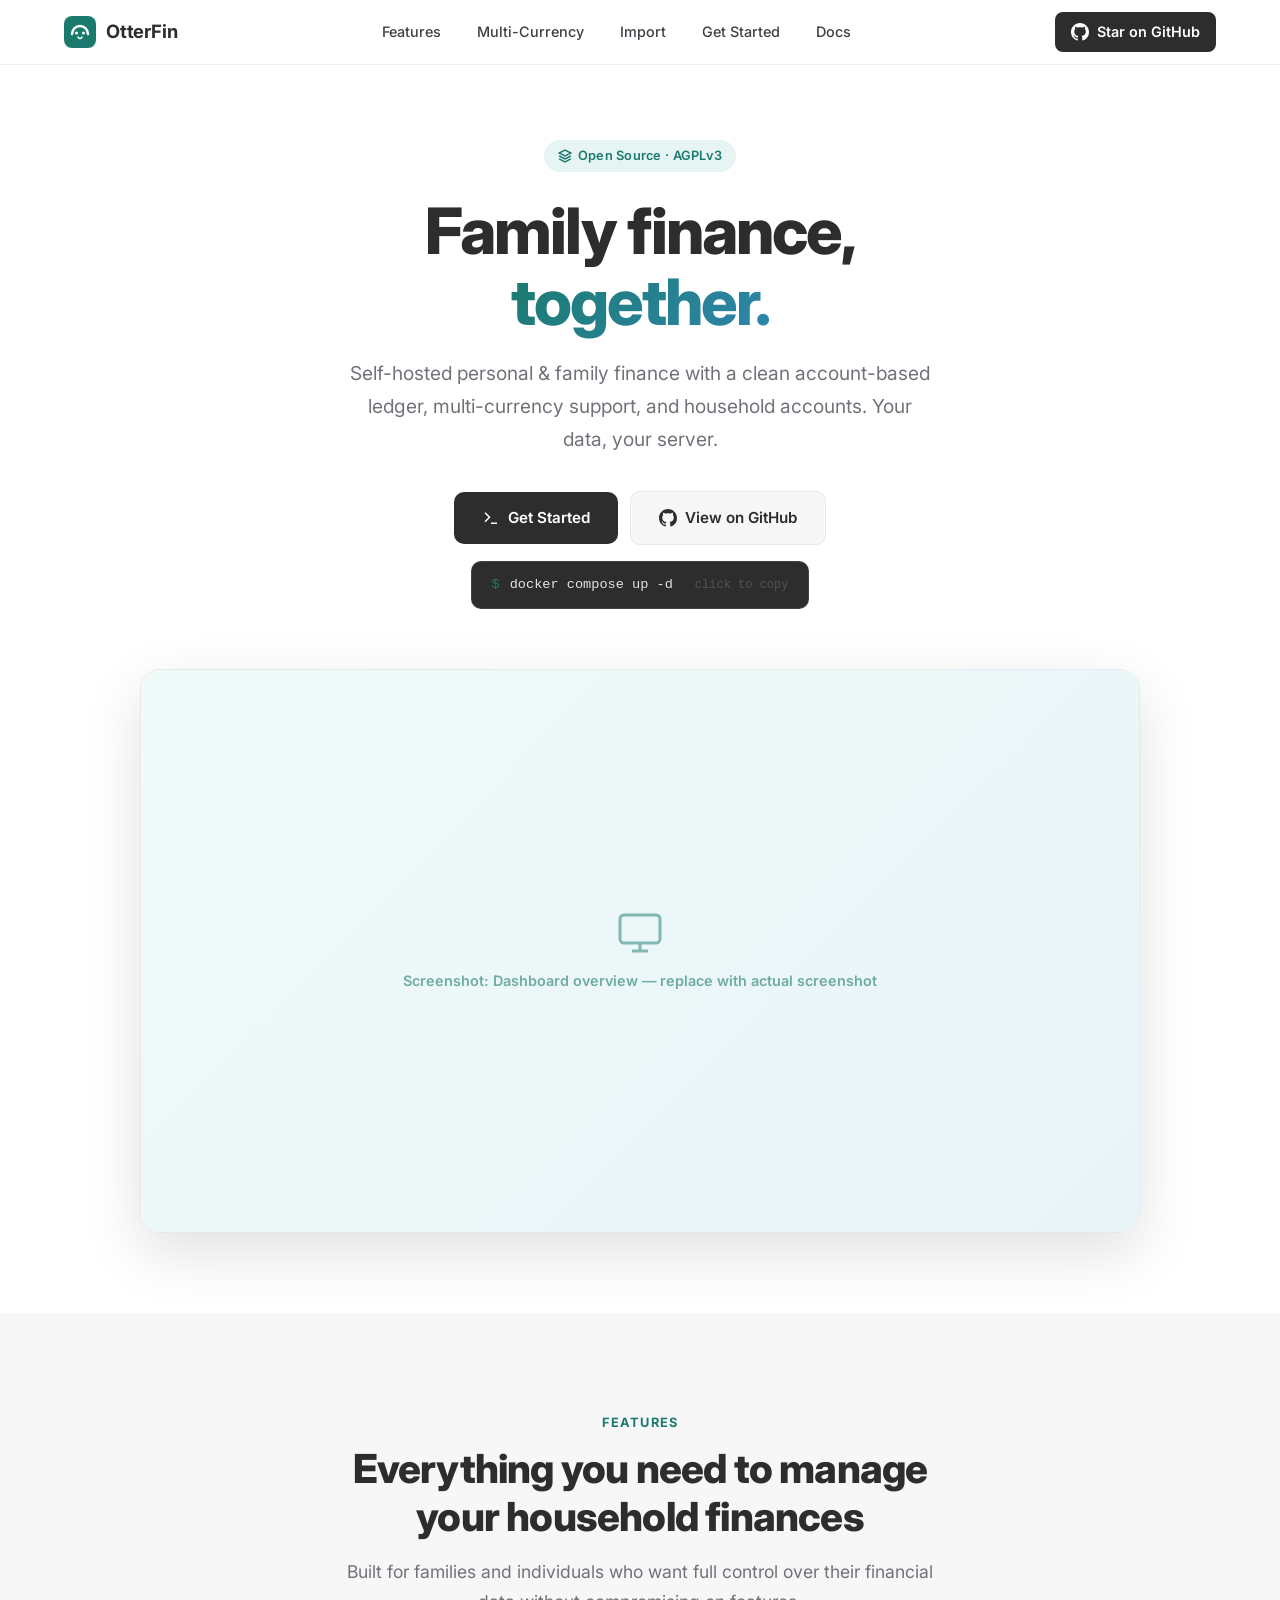
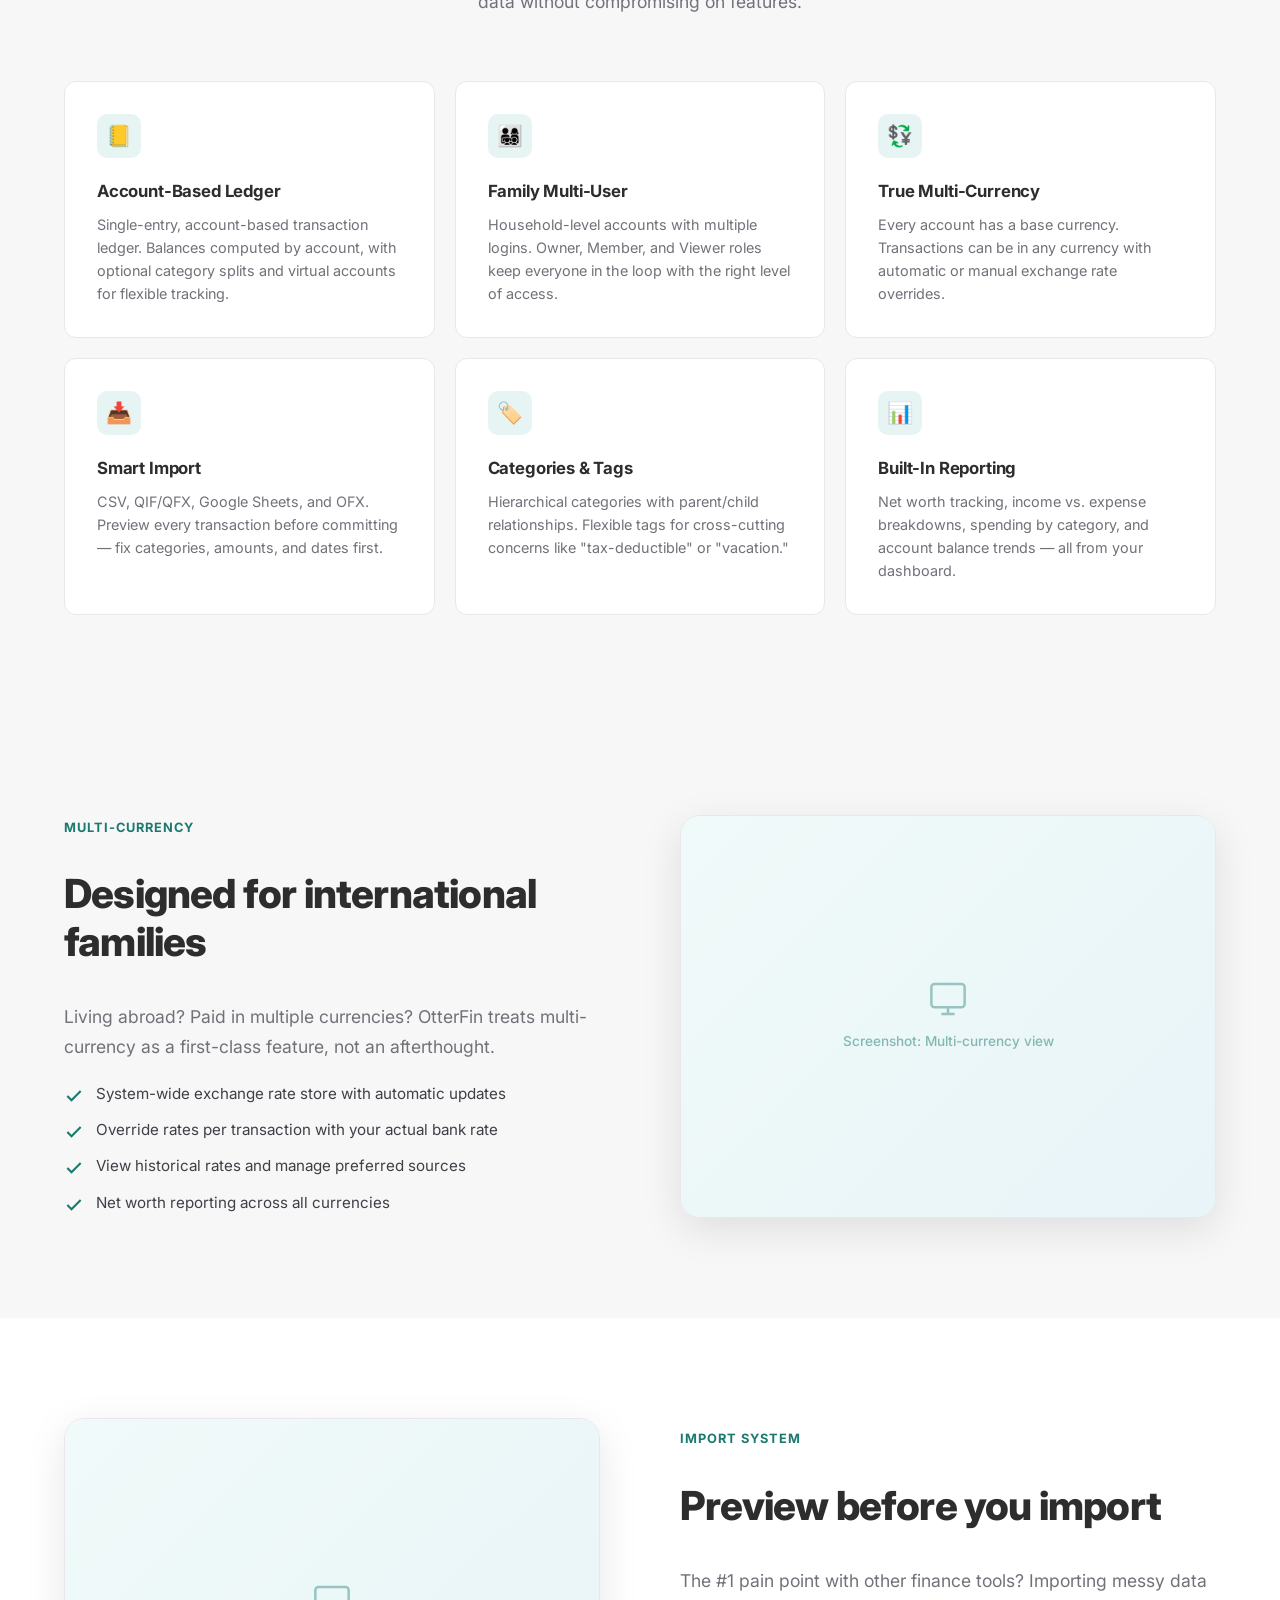
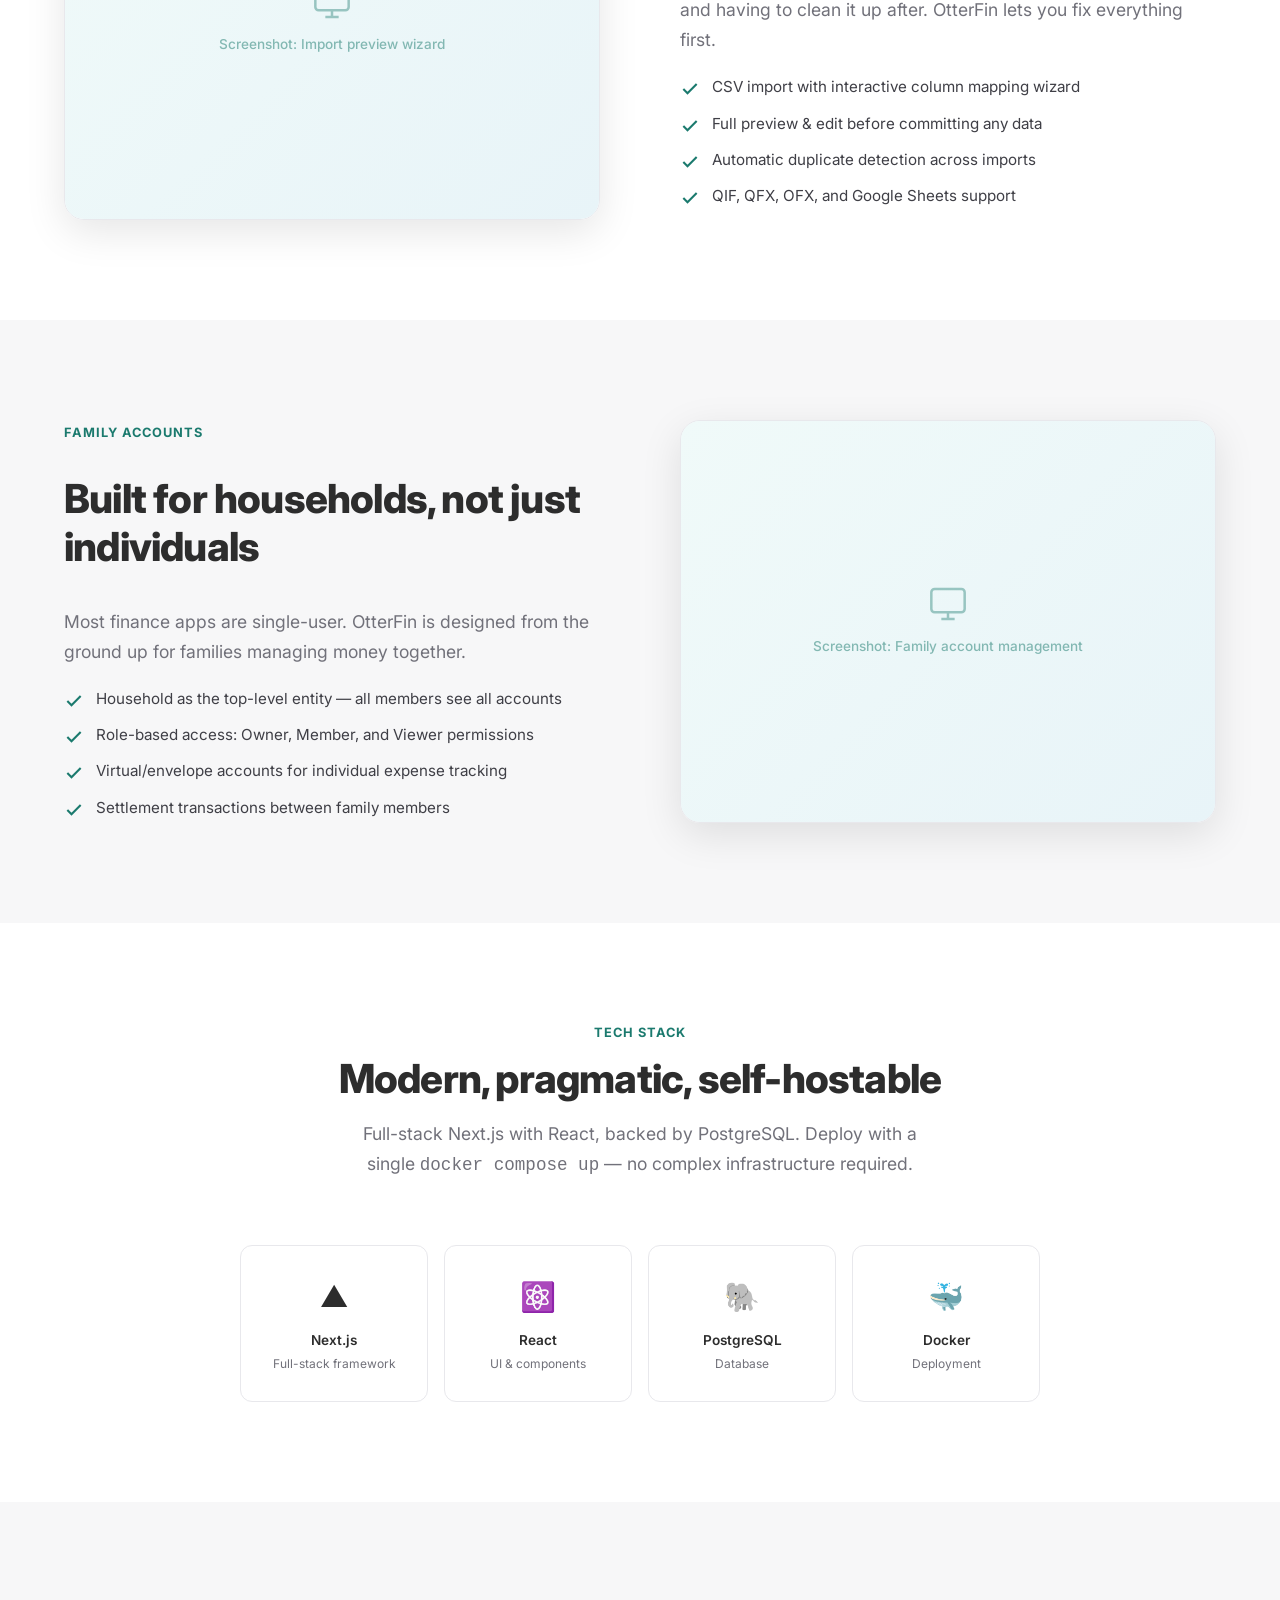
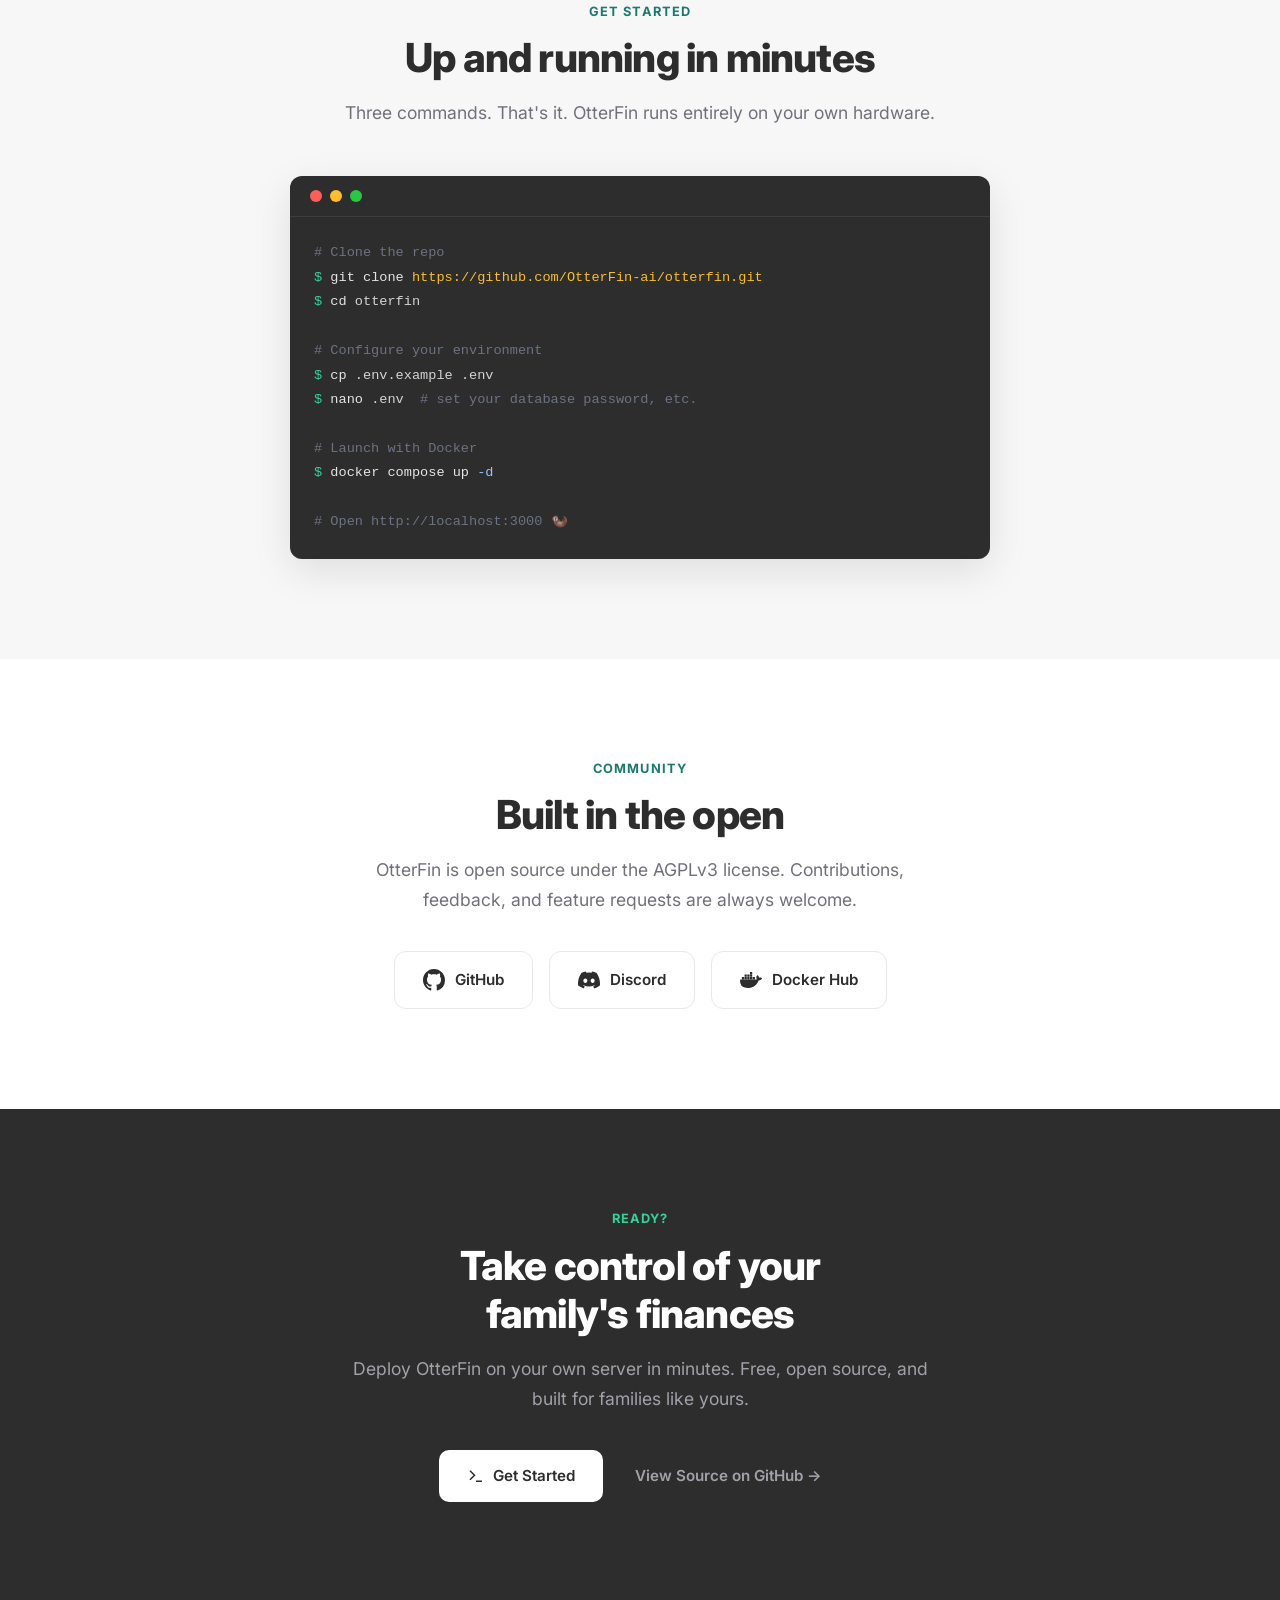
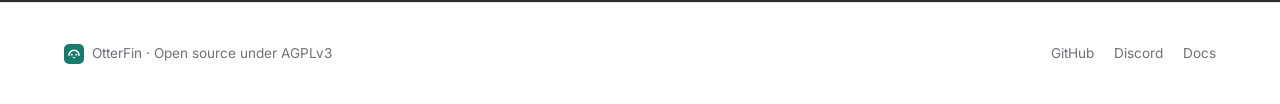
==== commit 5e5063bb: "Fix accounting model copy — single-entry ledger, not double-entry Replaced all mentions of double-en" ====
--- a/index.html
+++ b/index.html
@@ -4,7 +4,7 @@
   <meta charset="UTF-8">
   <meta name="viewport" content="width=device-width, initial-scale=1.0">
   <title>OtterFin — Family Finance, Together</title>
-  <meta name="description" content="Self-hosted, open-source personal and family finance. Double-entry bookkeeping, multi-currency, multi-user households. Deploy with Docker in minutes.">
+  <meta name="description" content="Self-hosted, open-source personal and family finance. Account-based transaction ledger, multi-currency, multi-user households. Deploy with Docker in minutes.">
   <link rel="preconnect" href="https://fonts.googleapis.com">
   <link rel="preconnect" href="https://fonts.gstatic.com" crossorigin>
   <link href="https://fonts.googleapis.com/css2?family=Inter:wght@400;500;600;700;800&display=swap" rel="stylesheet">
@@ -739,7 +739,7 @@
       </h1>
 
       <p class="hero__subtitle">
-        Self-hosted personal &amp; family finance with real double-entry bookkeeping, multi-currency support, and household accounts. Your data, your server.
+        Self-hosted personal &amp; family finance with a clean account-based ledger, multi-currency support, and household accounts. Your data, your server.
       </p>
 
       <div class="hero__actions">
@@ -781,8 +781,8 @@
       <div class="features__grid">
         <div class="feature-card">
           <div class="feature-card__icon">📒</div>
-          <h3 class="feature-card__title">Double-Entry Bookkeeping</h3>
-          <p class="feature-card__desc">Real accounting, not just transaction tracking. Every entry has a debit and credit side, giving you a complete and accurate picture.</p>
+          <h3 class="feature-card__title">Account-Based Ledger</h3>
+          <p class="feature-card__desc">Single-entry, account-based transaction ledger. Balances computed by account, with optional category splits and virtual accounts for flexible tracking.</p>
         </div>
 
         <div class="feature-card">
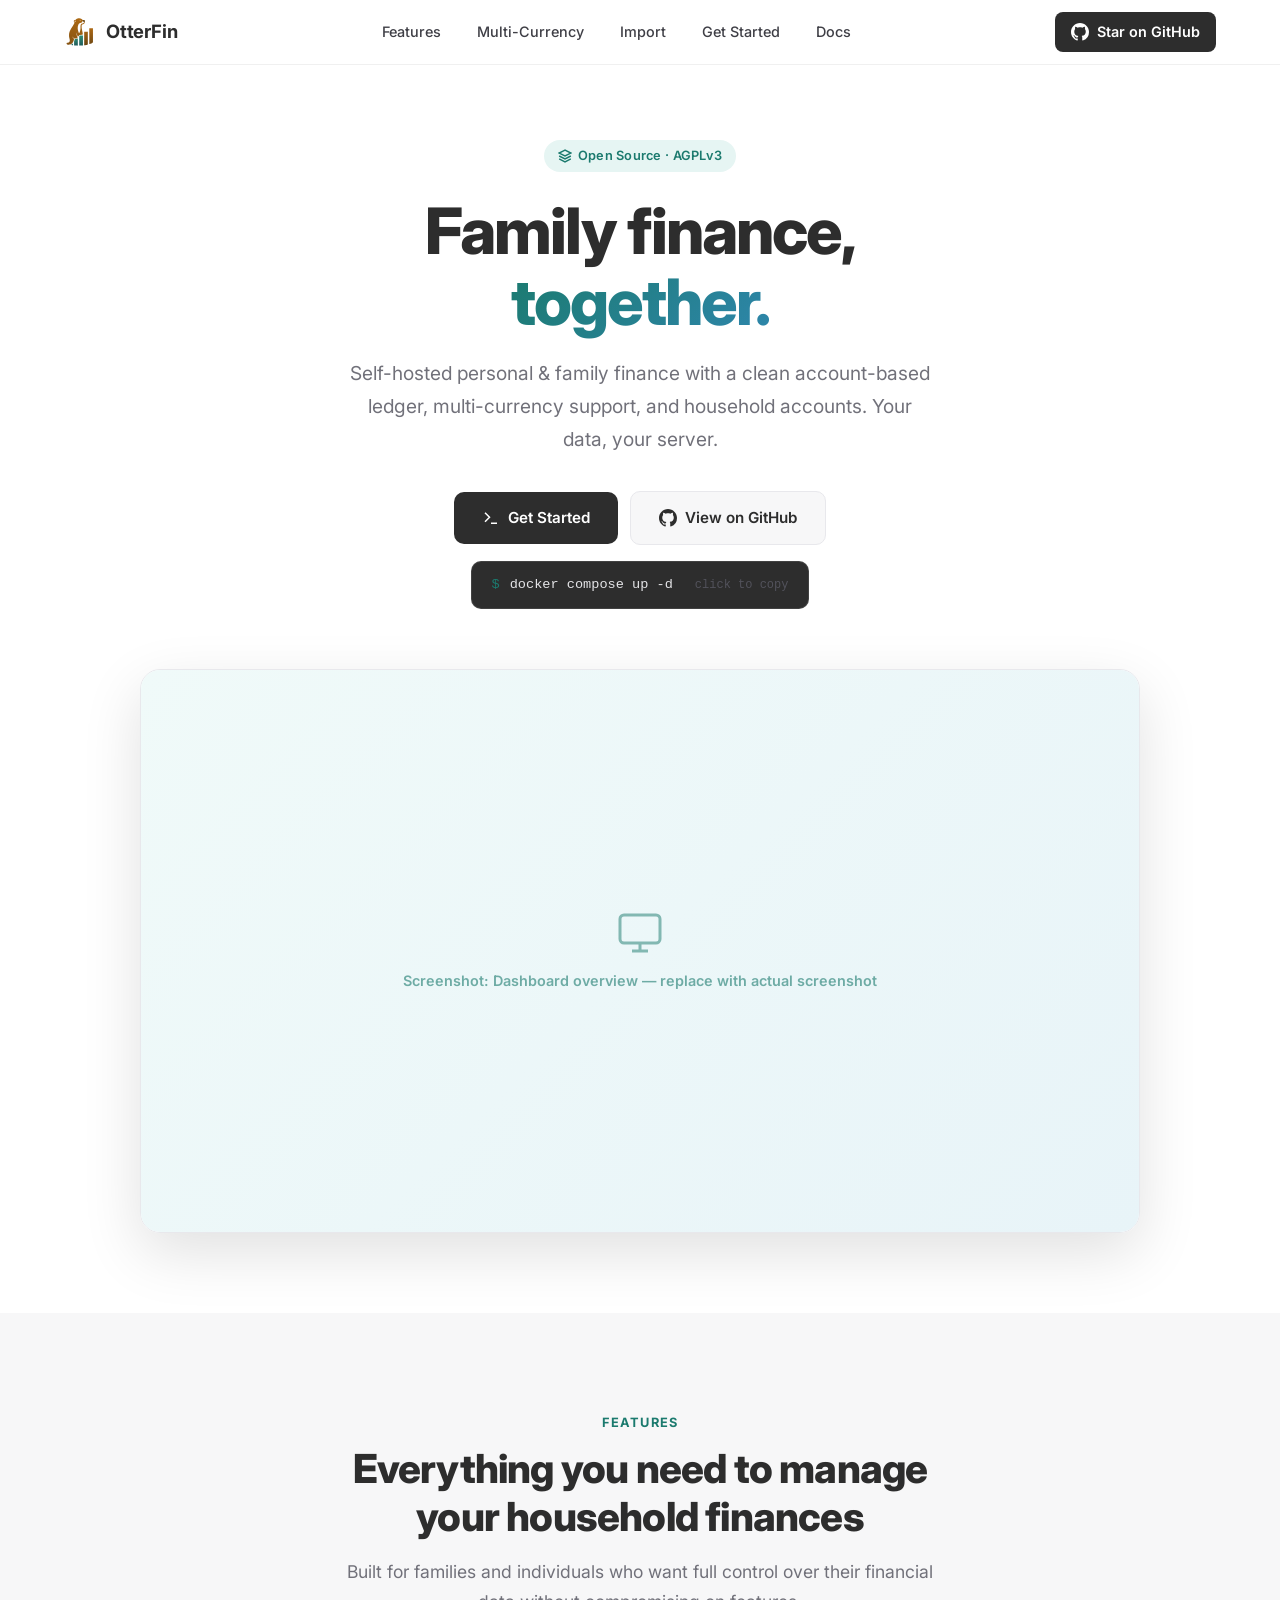
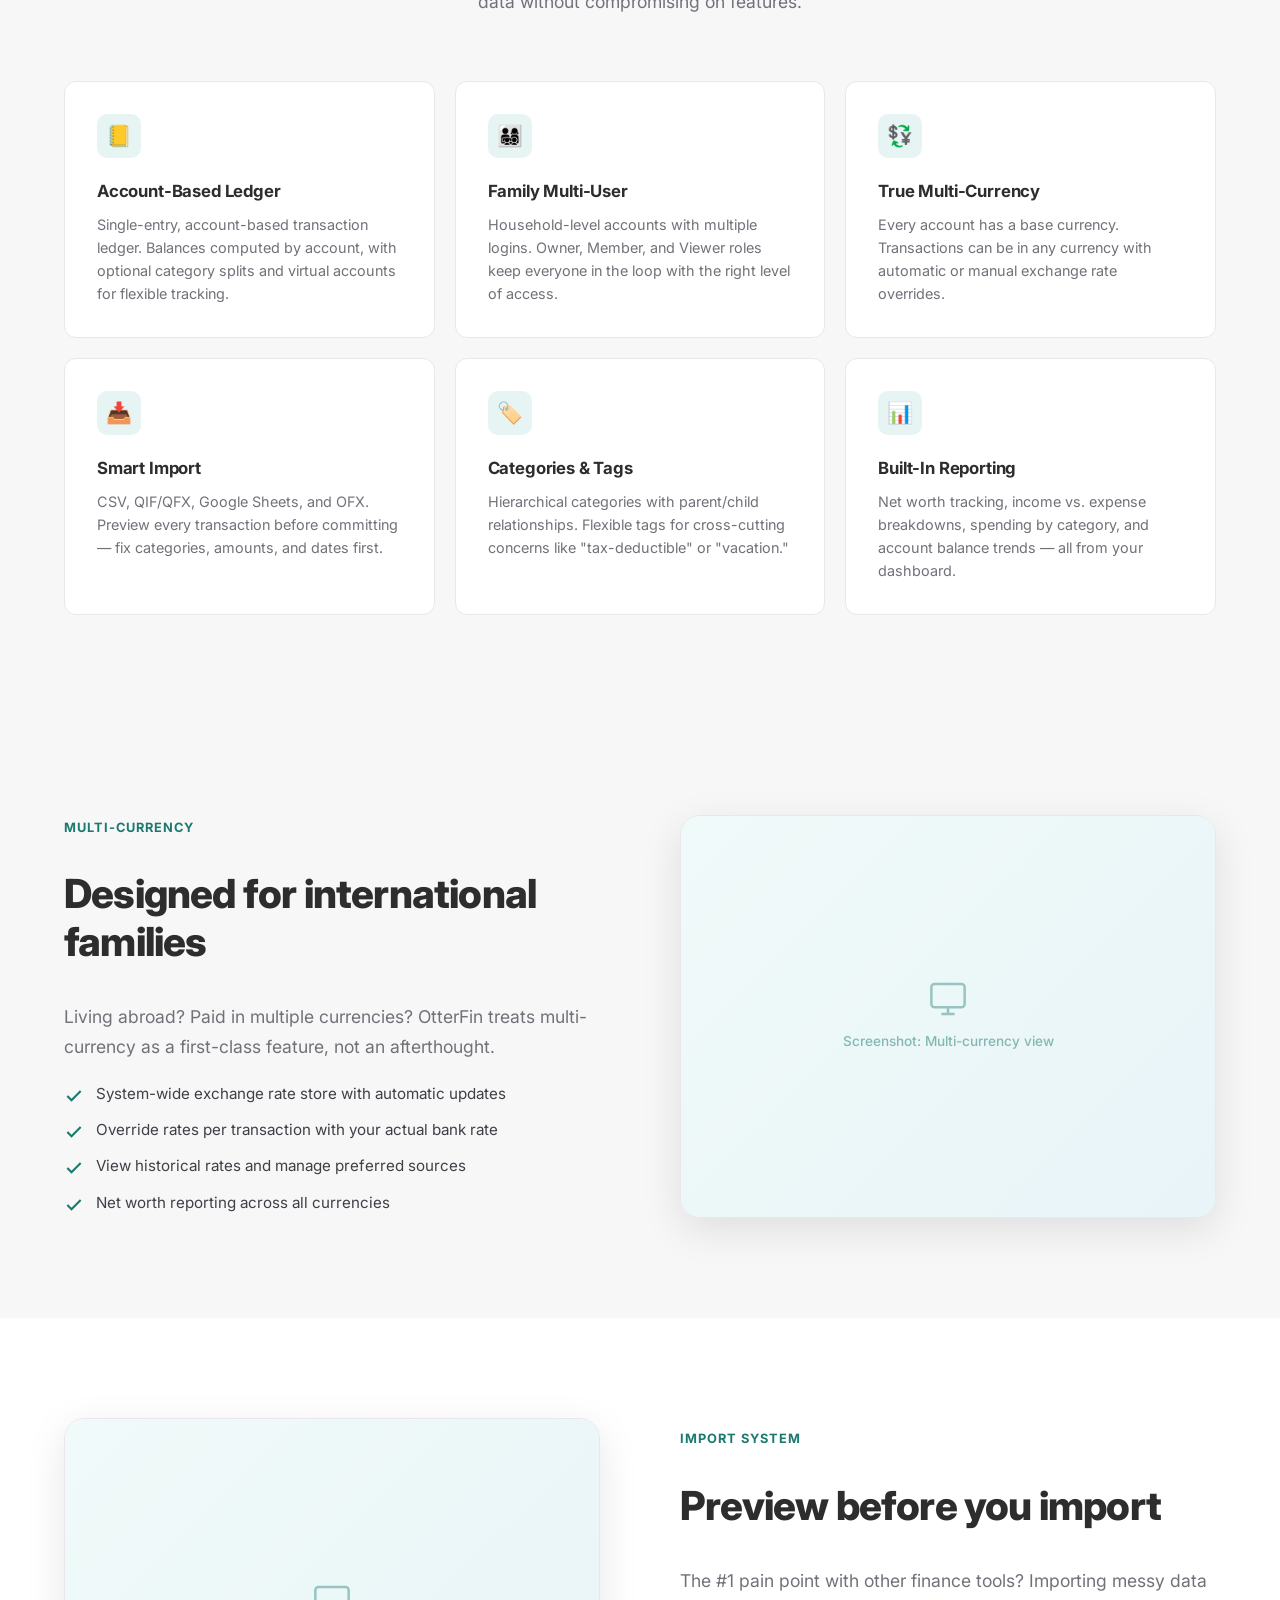
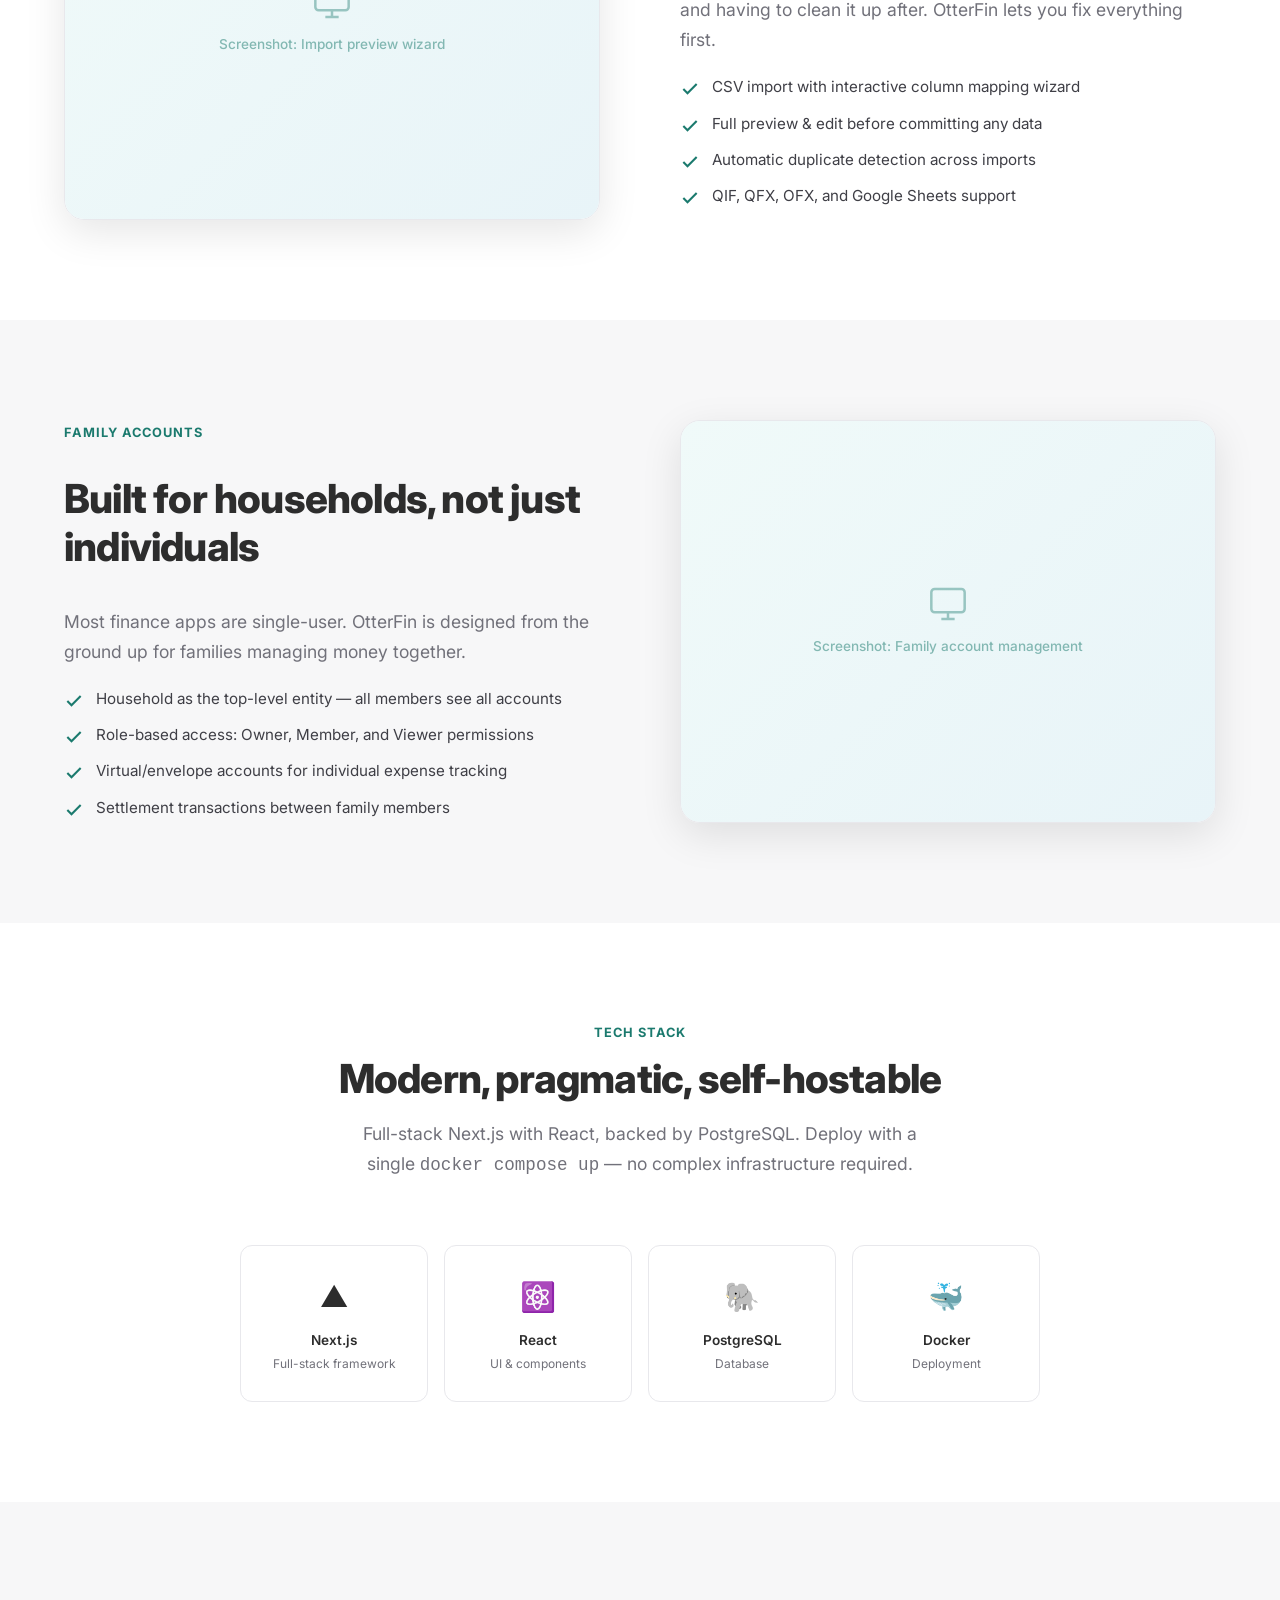
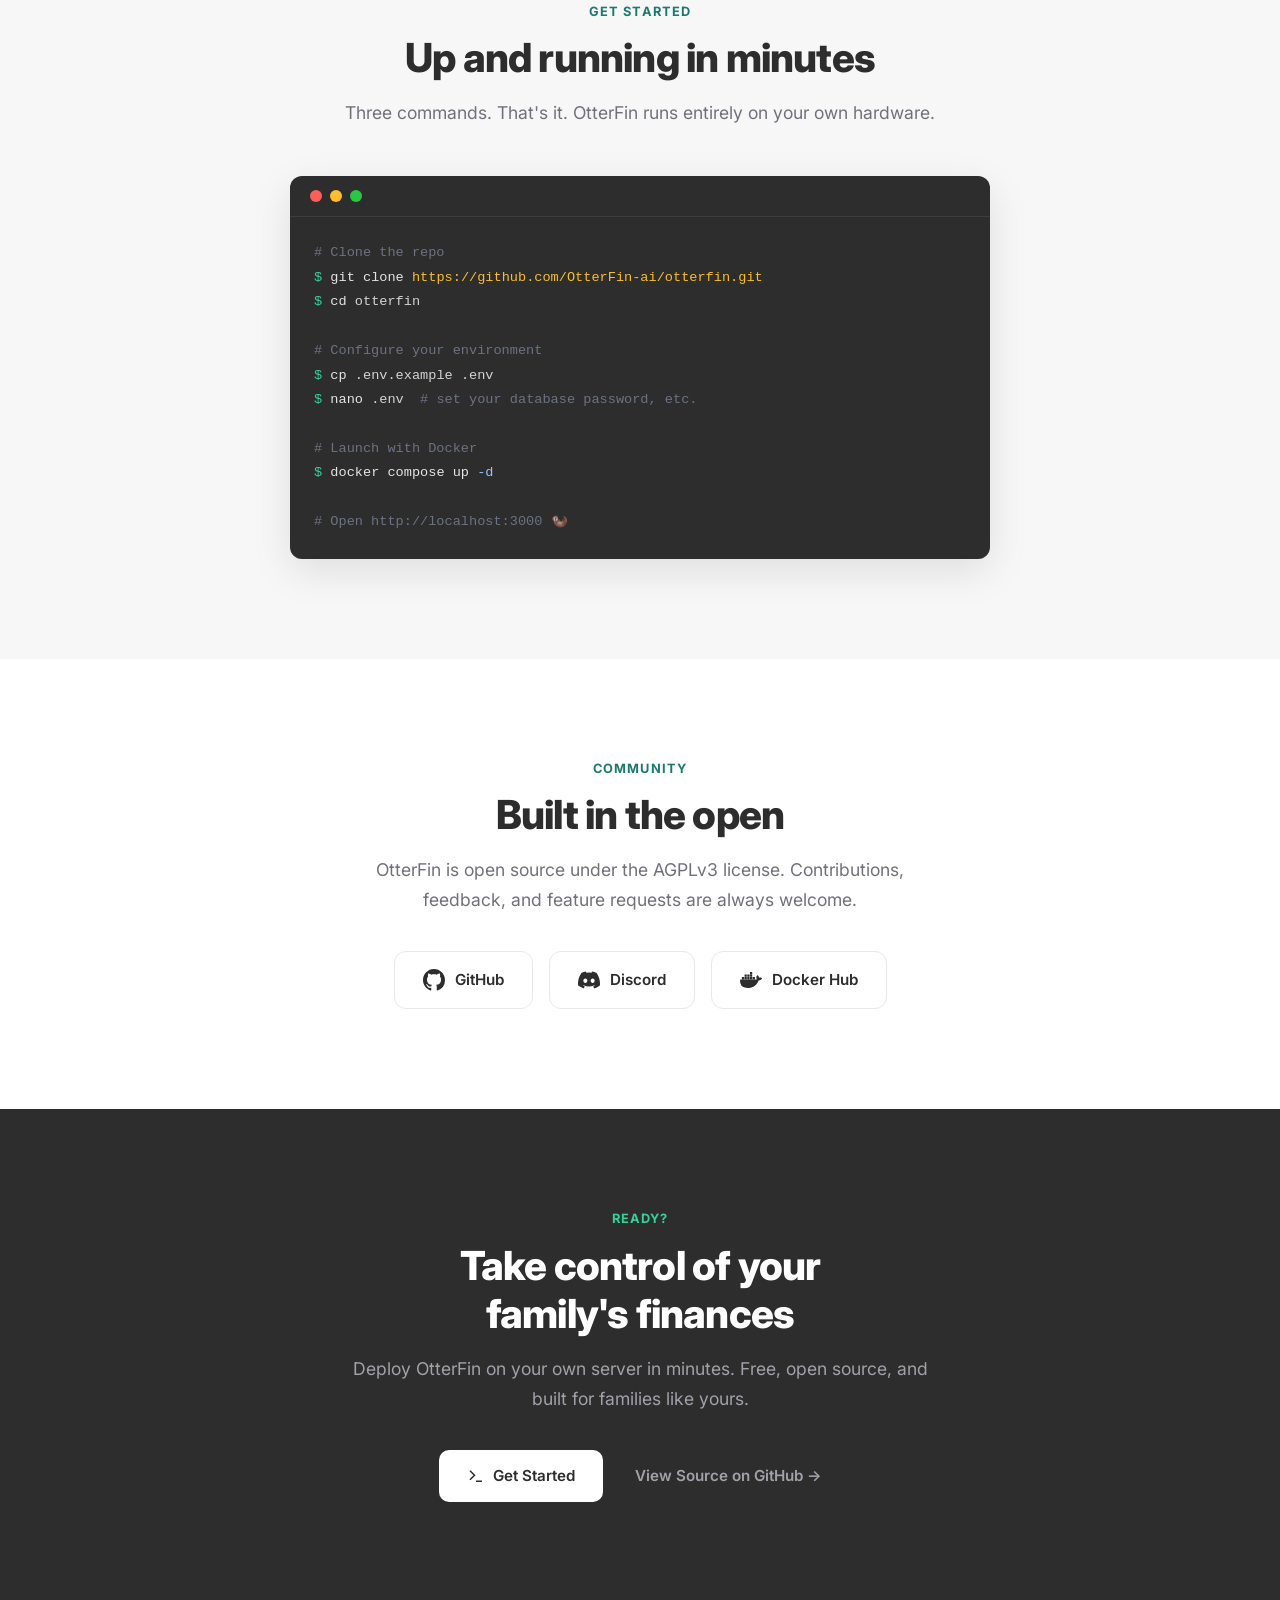
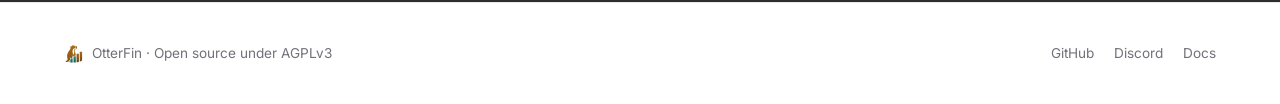
==== commit b4c4eea1: "feat: add official OtterFin logo mark - Add logo_mark_light_bg_transparent.svg as logo.svg to projec" ====
--- a/index.html
+++ b/index.html
@@ -165,7 +165,7 @@
       letter-spacing: -0.01em;
     }
 
-    .nav__logo svg {
+    .nav__logo img {
       width: 32px;
       height: 32px;
     }
@@ -636,7 +636,7 @@
       font-size: 0.85rem;
       color: var(--gray-500);
     }
-    .footer__left svg { width: 20px; height: 20px; }
+    .footer__left img { width: 20px; height: 20px; }
 
     .footer__right {
       display: flex;
@@ -693,13 +693,7 @@
   <nav class="nav">
     <div class="container nav__inner">
       <a href="#" class="nav__logo">
-        <svg viewBox="0 0 32 32" fill="none" xmlns="http://www.w3.org/2000/svg">
-          <rect width="32" height="32" rx="8" fill="#1B7A6E"/>
-          <path d="M8 18c0-4.4 3.6-8 8-8s8 3.6 8 8" stroke="#fff" stroke-width="2.5" stroke-linecap="round"/>
-          <circle cx="12.5" cy="17" r="1.5" fill="#fff"/>
-          <circle cx="19.5" cy="17" r="1.5" fill="#fff"/>
-          <path d="M14 21c0 0 1 1.5 2 1.5s2-1.5 2-1.5" stroke="#fff" stroke-width="1.5" stroke-linecap="round"/>
-        </svg>
+        <img src="logo.svg" alt="OtterFin logo">
         OtterFin
       </a>
 
@@ -1041,13 +1035,7 @@
   <footer class="footer">
     <div class="container footer__inner">
       <div class="footer__left">
-        <svg viewBox="0 0 32 32" fill="none" xmlns="http://www.w3.org/2000/svg" width="20" height="20">
-          <rect width="32" height="32" rx="8" fill="#1B7A6E"/>
-          <path d="M8 18c0-4.4 3.6-8 8-8s8 3.6 8 8" stroke="#fff" stroke-width="2.5" stroke-linecap="round"/>
-          <circle cx="12.5" cy="17" r="1.5" fill="#fff"/>
-          <circle cx="19.5" cy="17" r="1.5" fill="#fff"/>
-          <path d="M14 21c0 0 1 1.5 2 1.5s2-1.5 2-1.5" stroke="#fff" stroke-width="1.5" stroke-linecap="round"/>
-        </svg>
+        <img src="logo.svg" alt="OtterFin logo">
         OtterFin &middot; Open source under AGPLv3
       </div>
       <div class="footer__right">
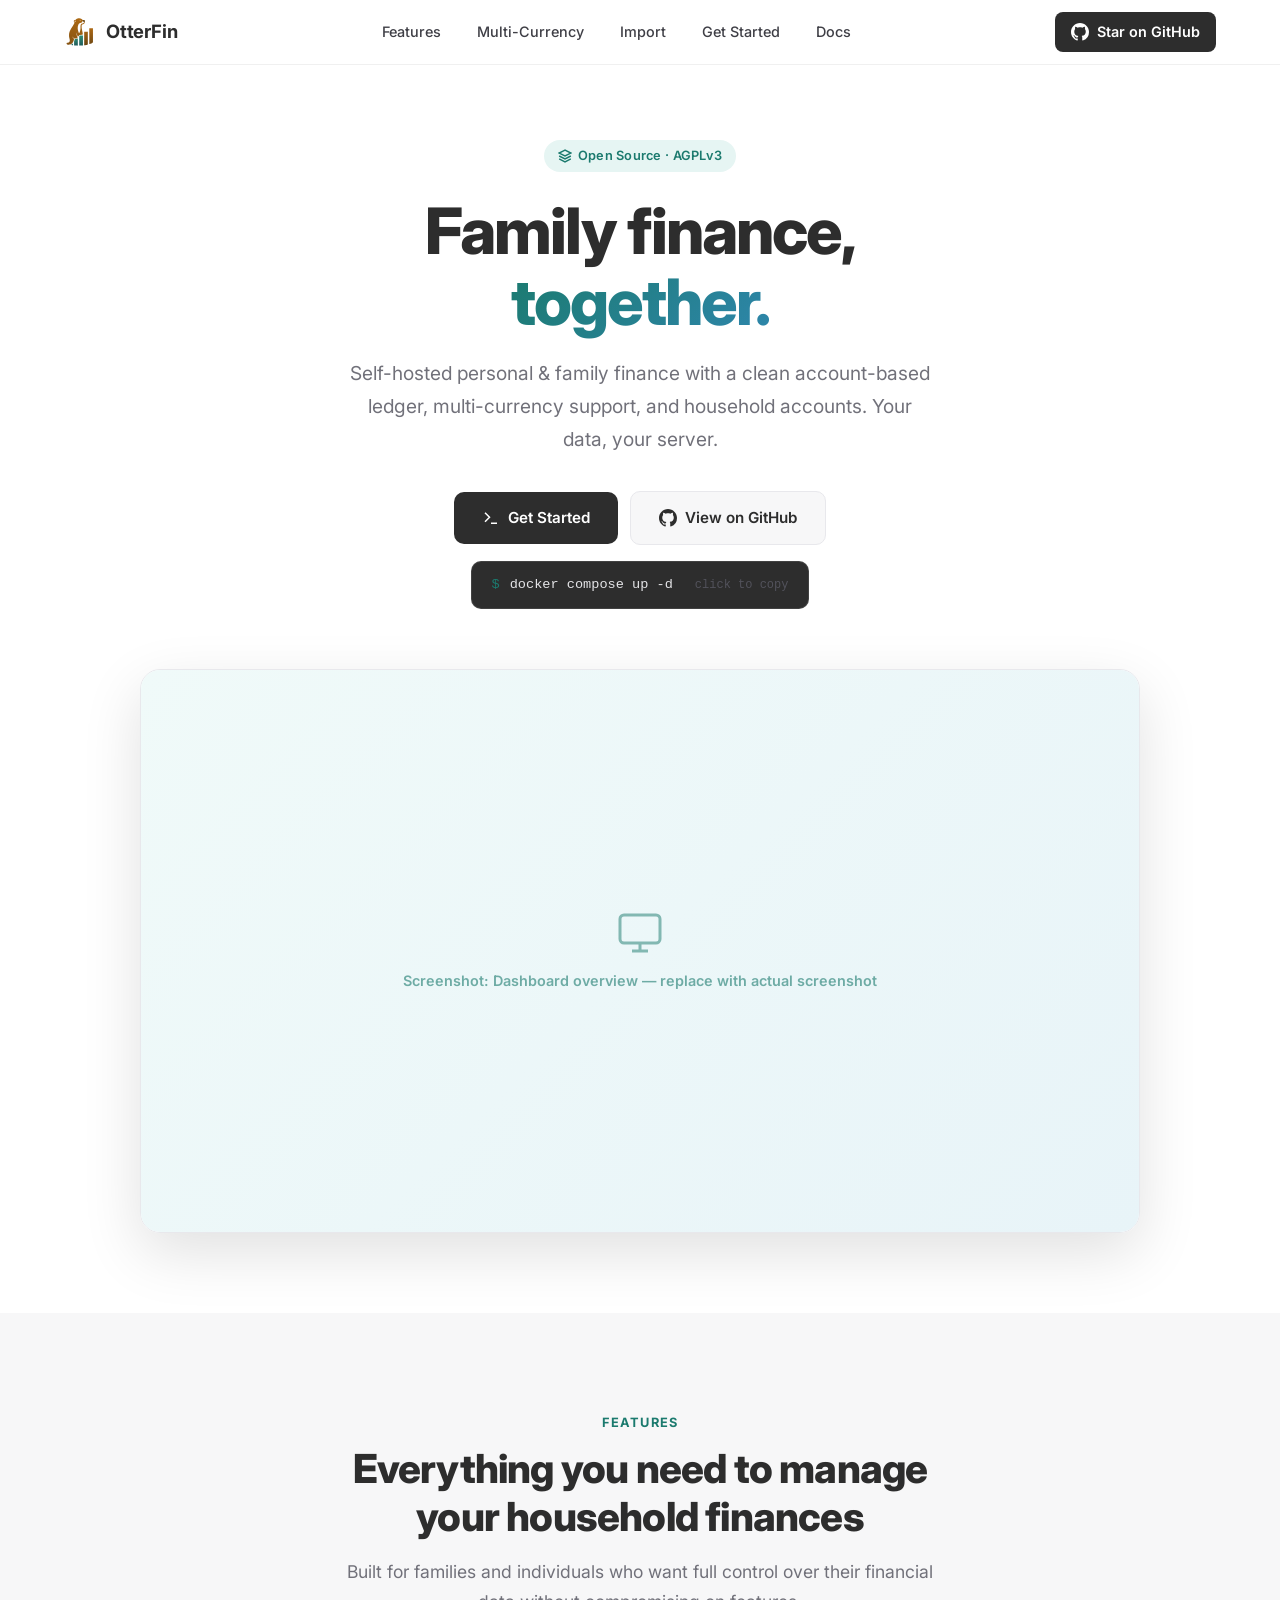
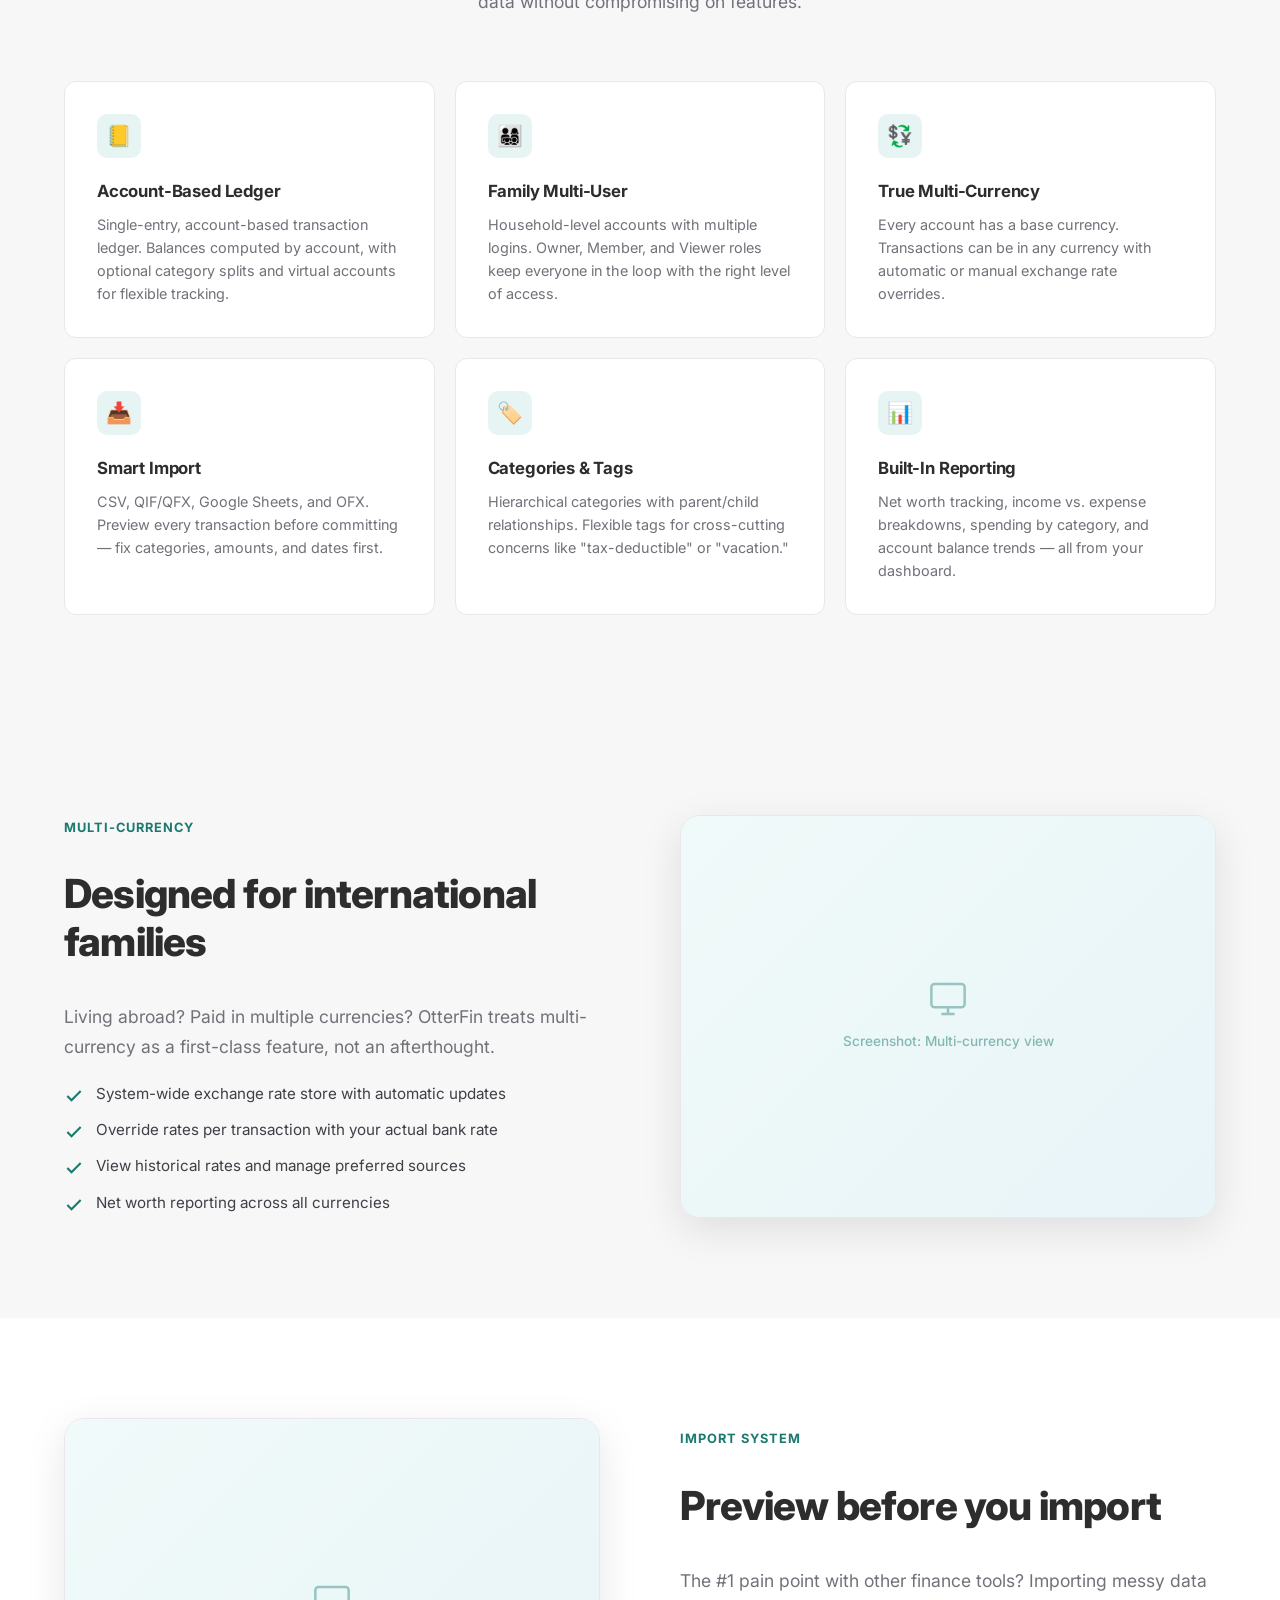
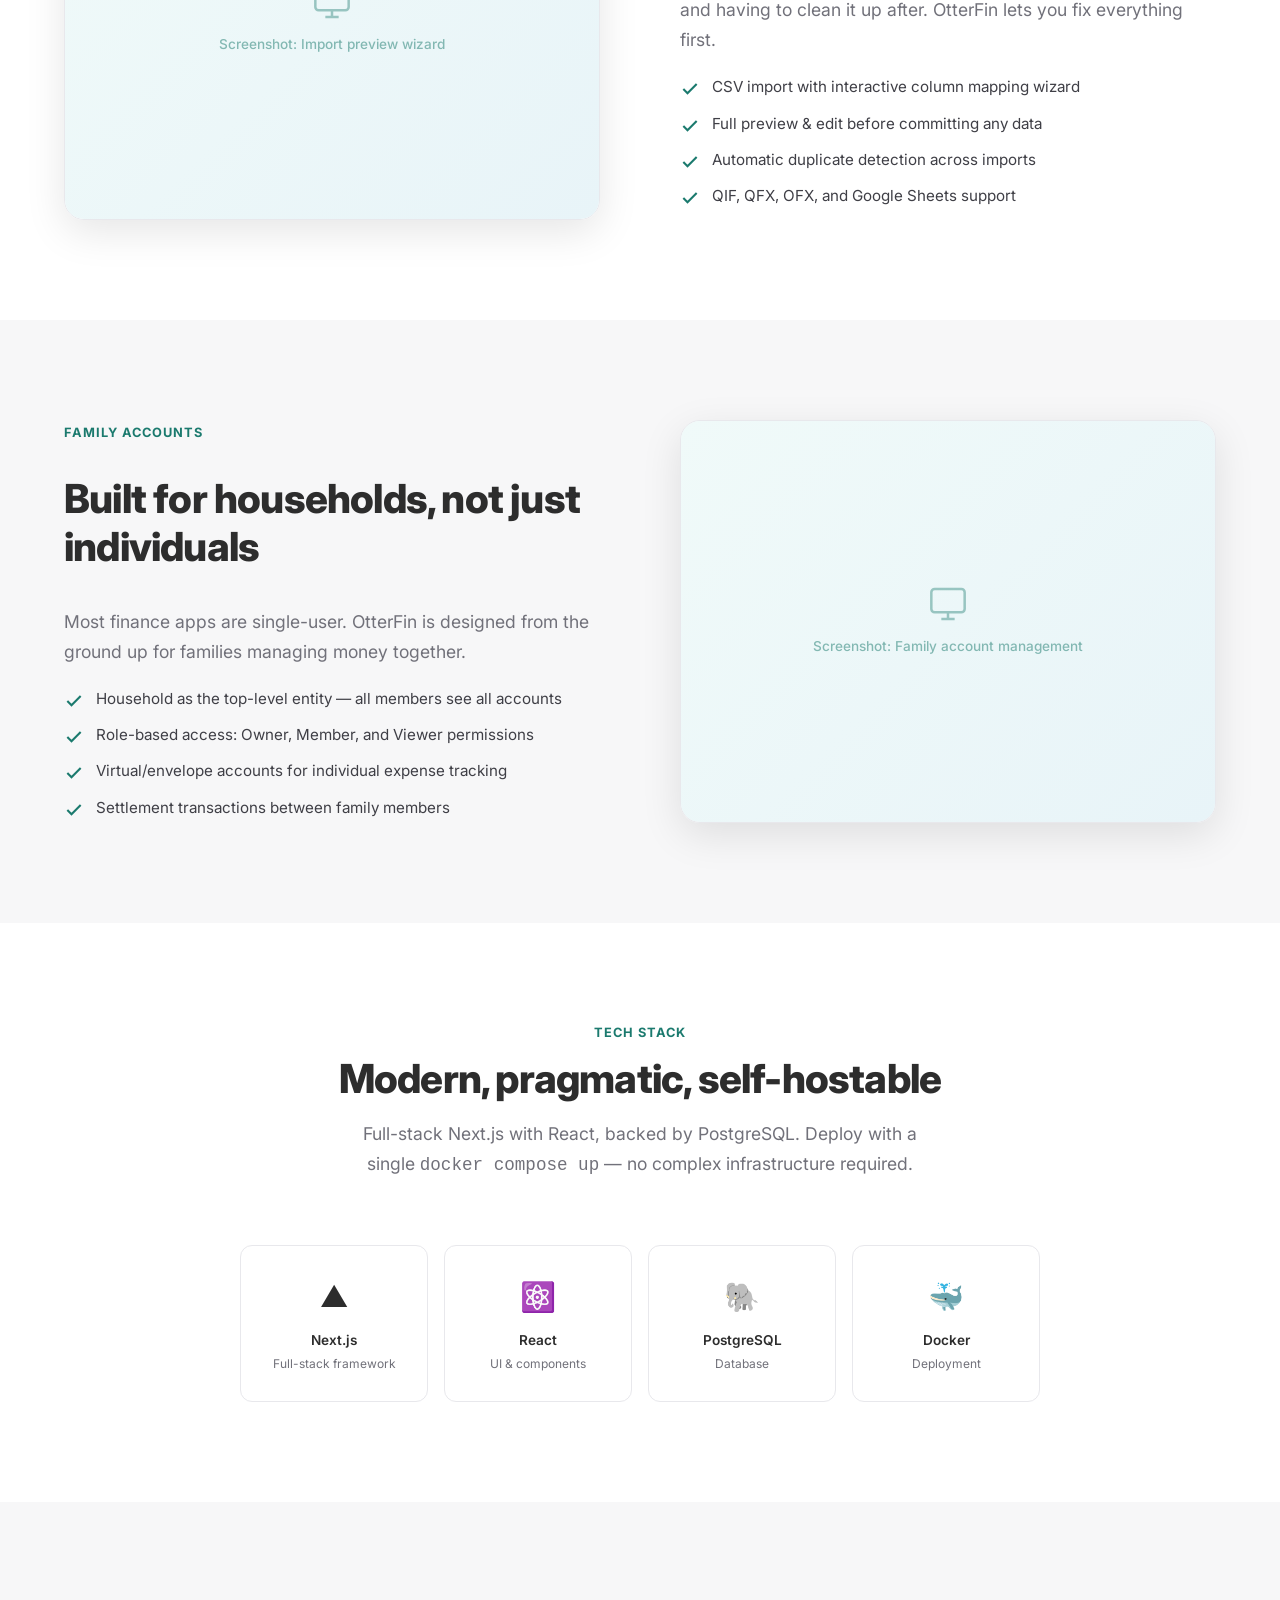
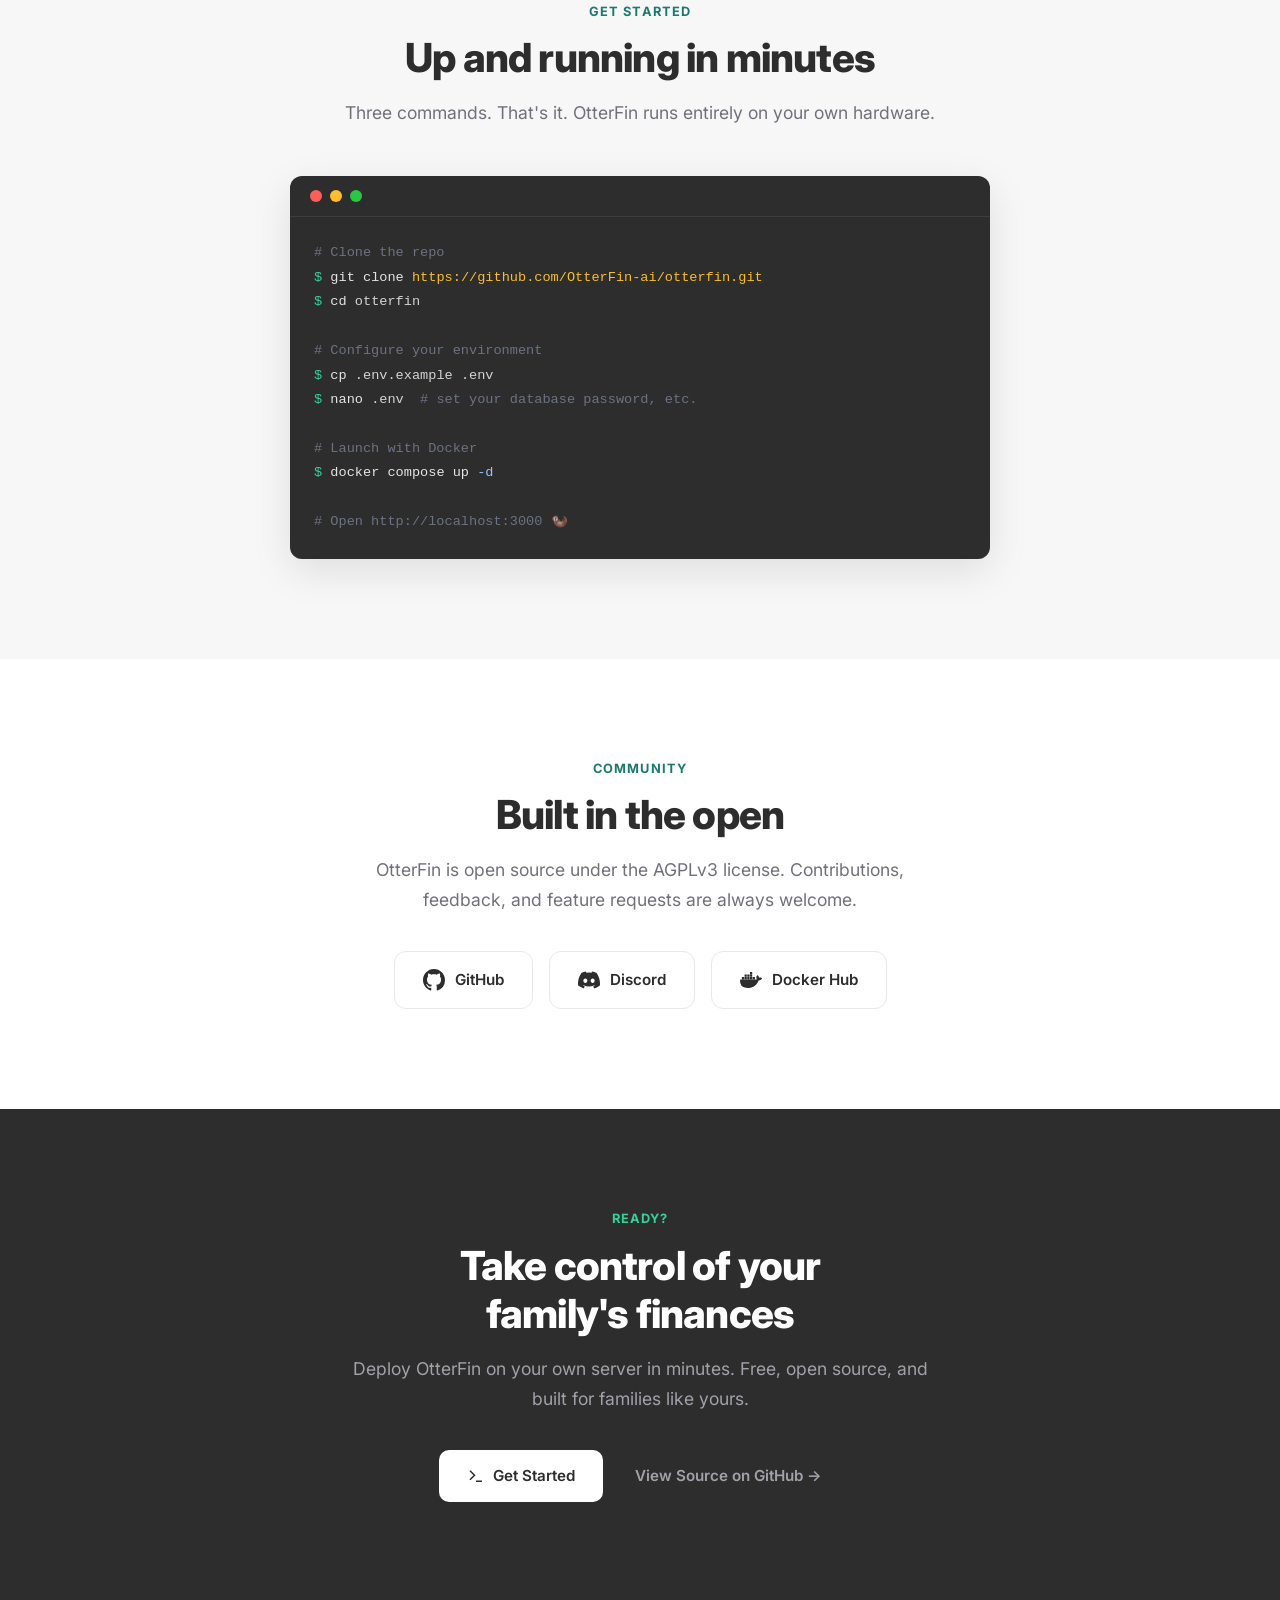
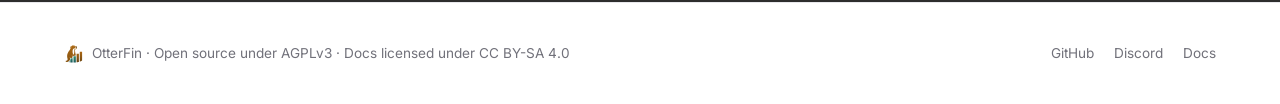
==== commit c47d0066: "chore: add CC BY-SA 4.0 license notice to footer - Added "Docs licensed under CC BY-SA 4.0" to the f" ====
--- a/index.html
+++ b/index.html
@@ -1036,7 +1036,7 @@
     <div class="container footer__inner">
       <div class="footer__left">
         <img src="logo.svg" alt="OtterFin logo">
-        OtterFin &middot; Open source under AGPLv3
+        OtterFin &middot; Open source under AGPLv3 &middot; Docs licensed under CC BY-SA 4.0
       </div>
       <div class="footer__right">
         <a href="https://github.com/OtterFin-ai/otterfin" target="_blank">GitHub</a>
